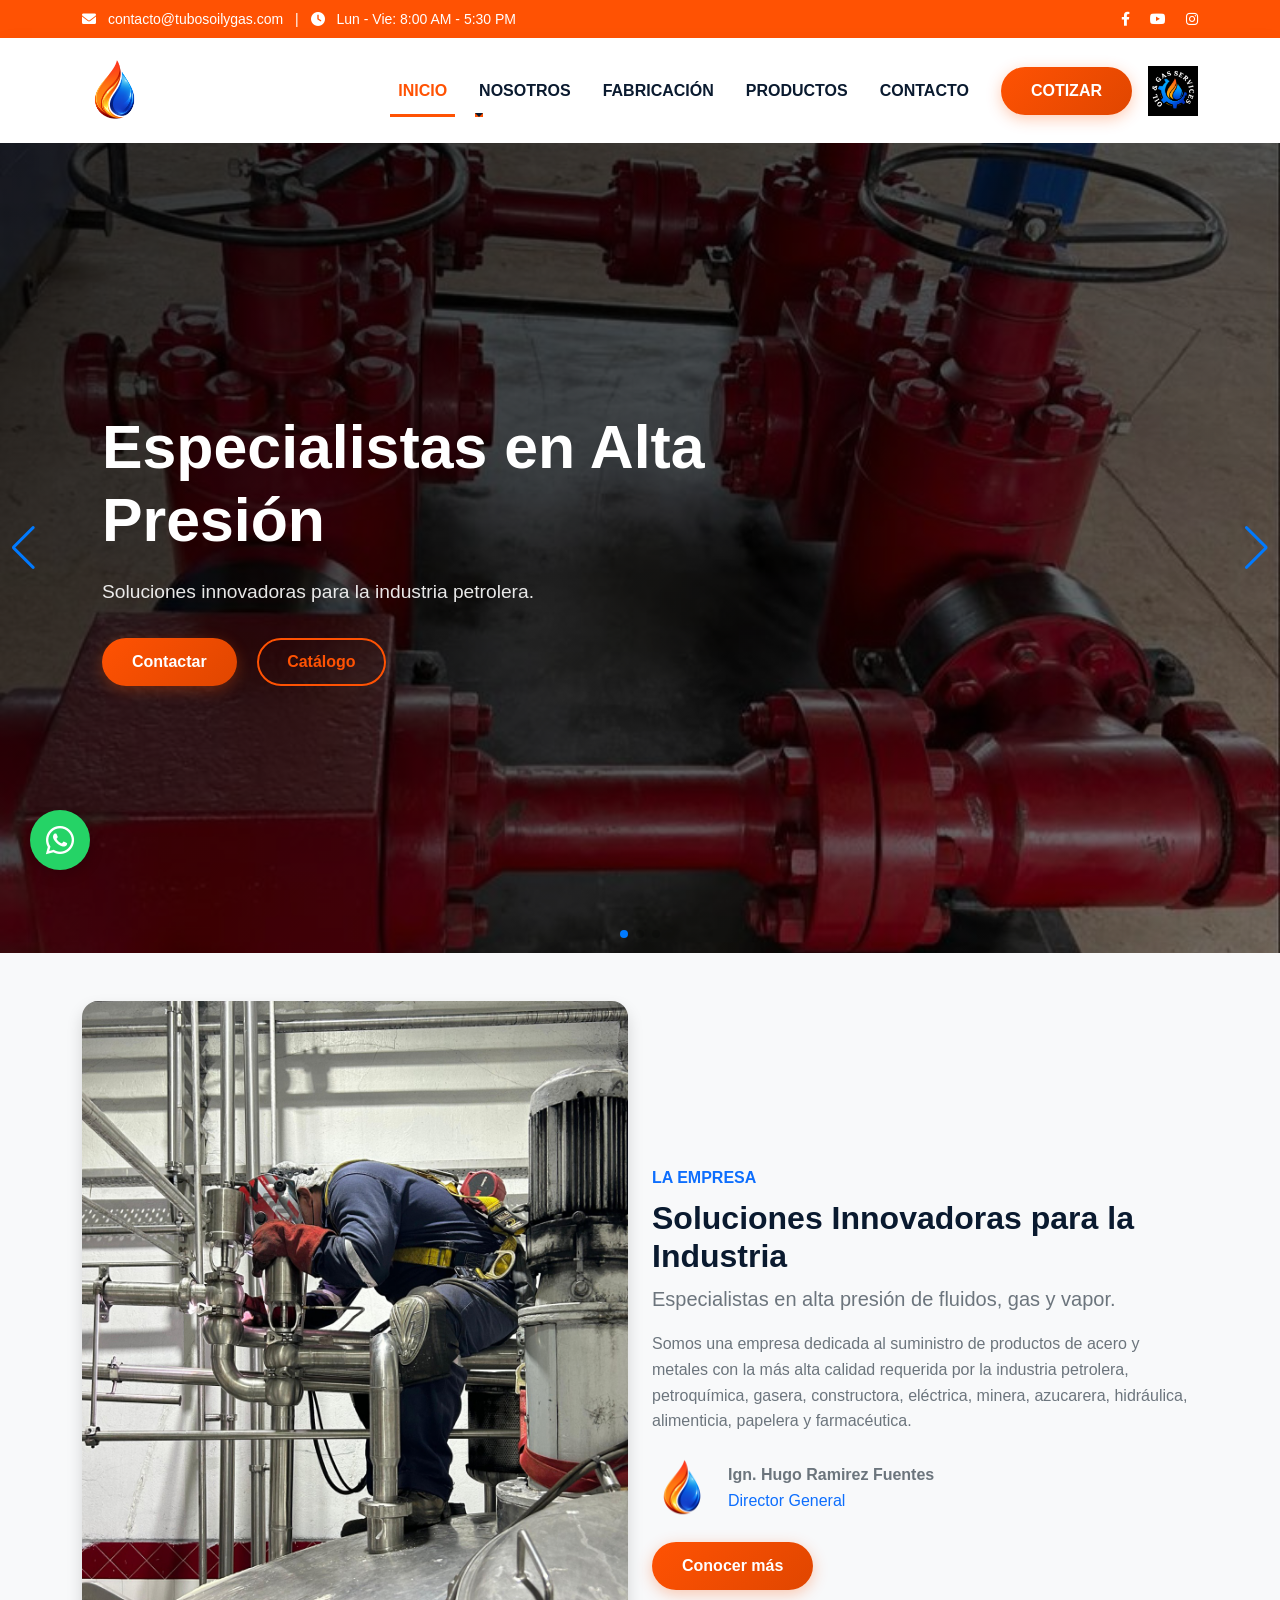
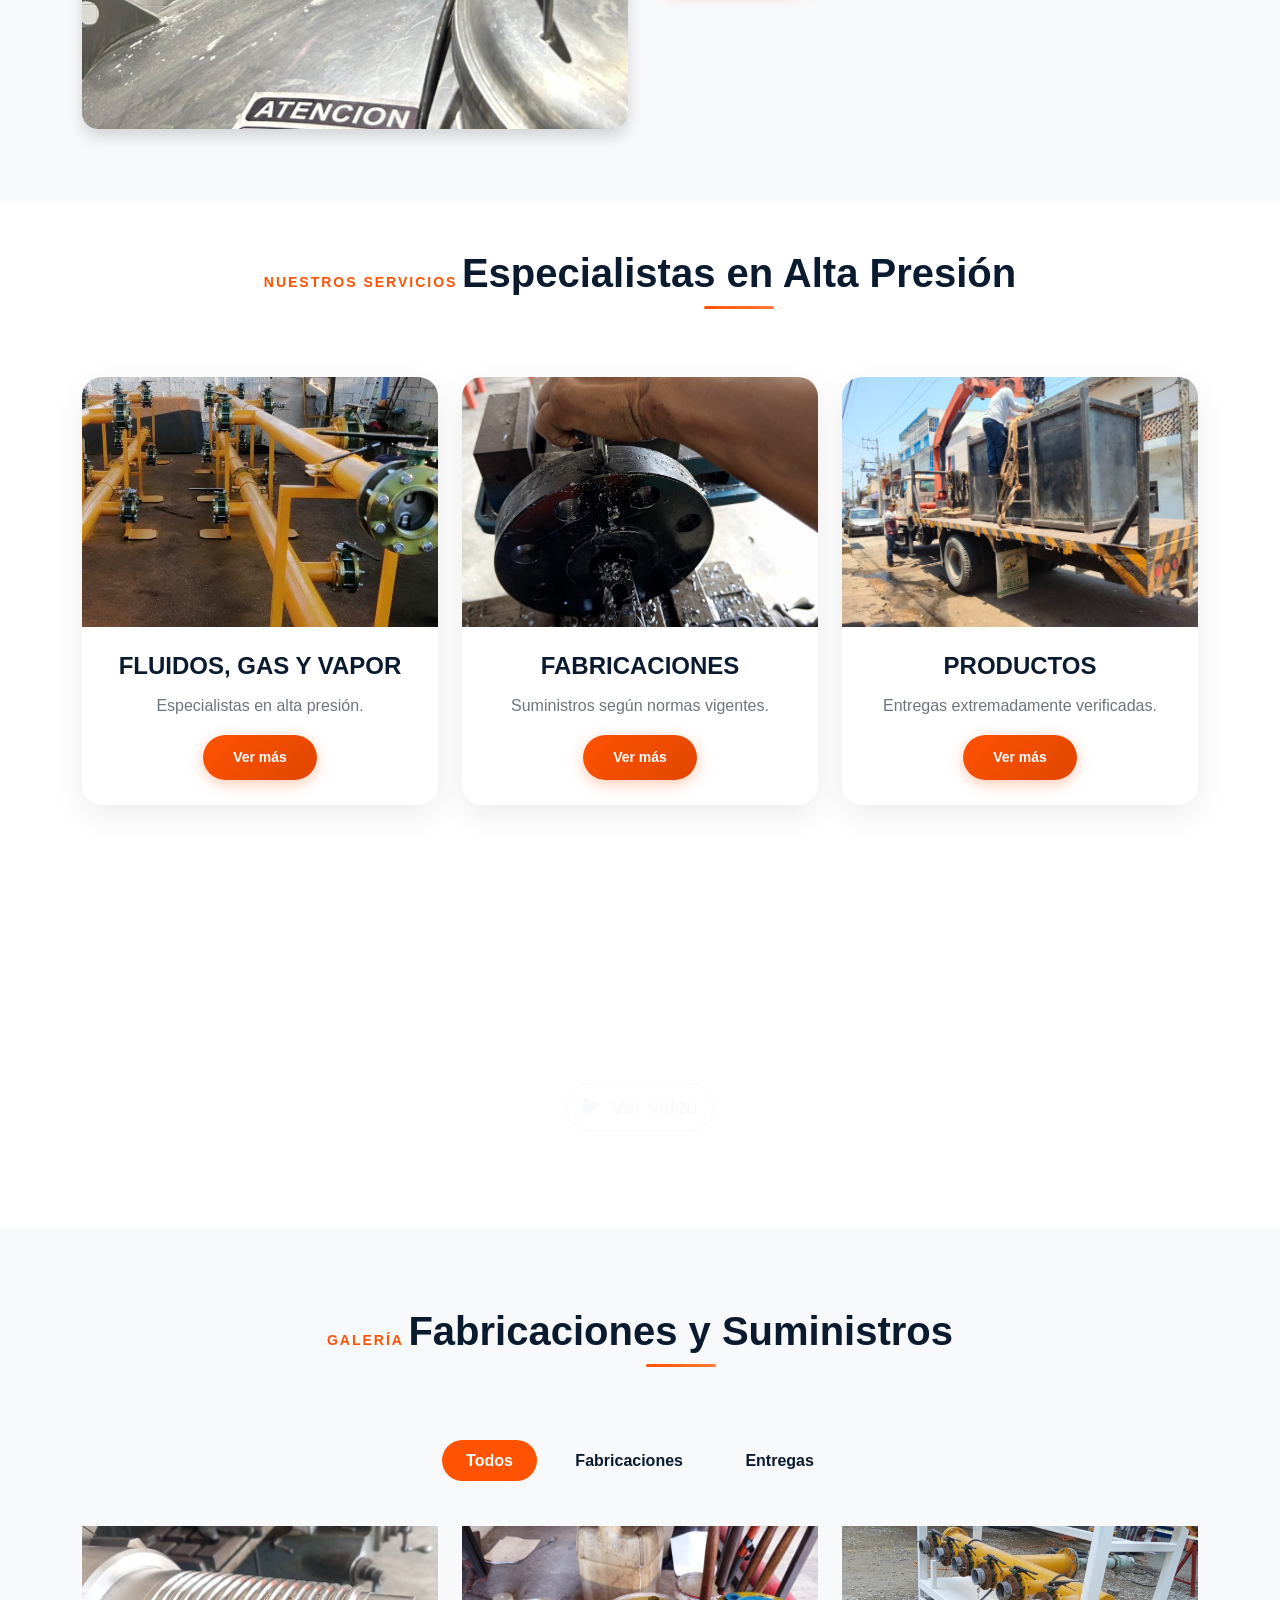
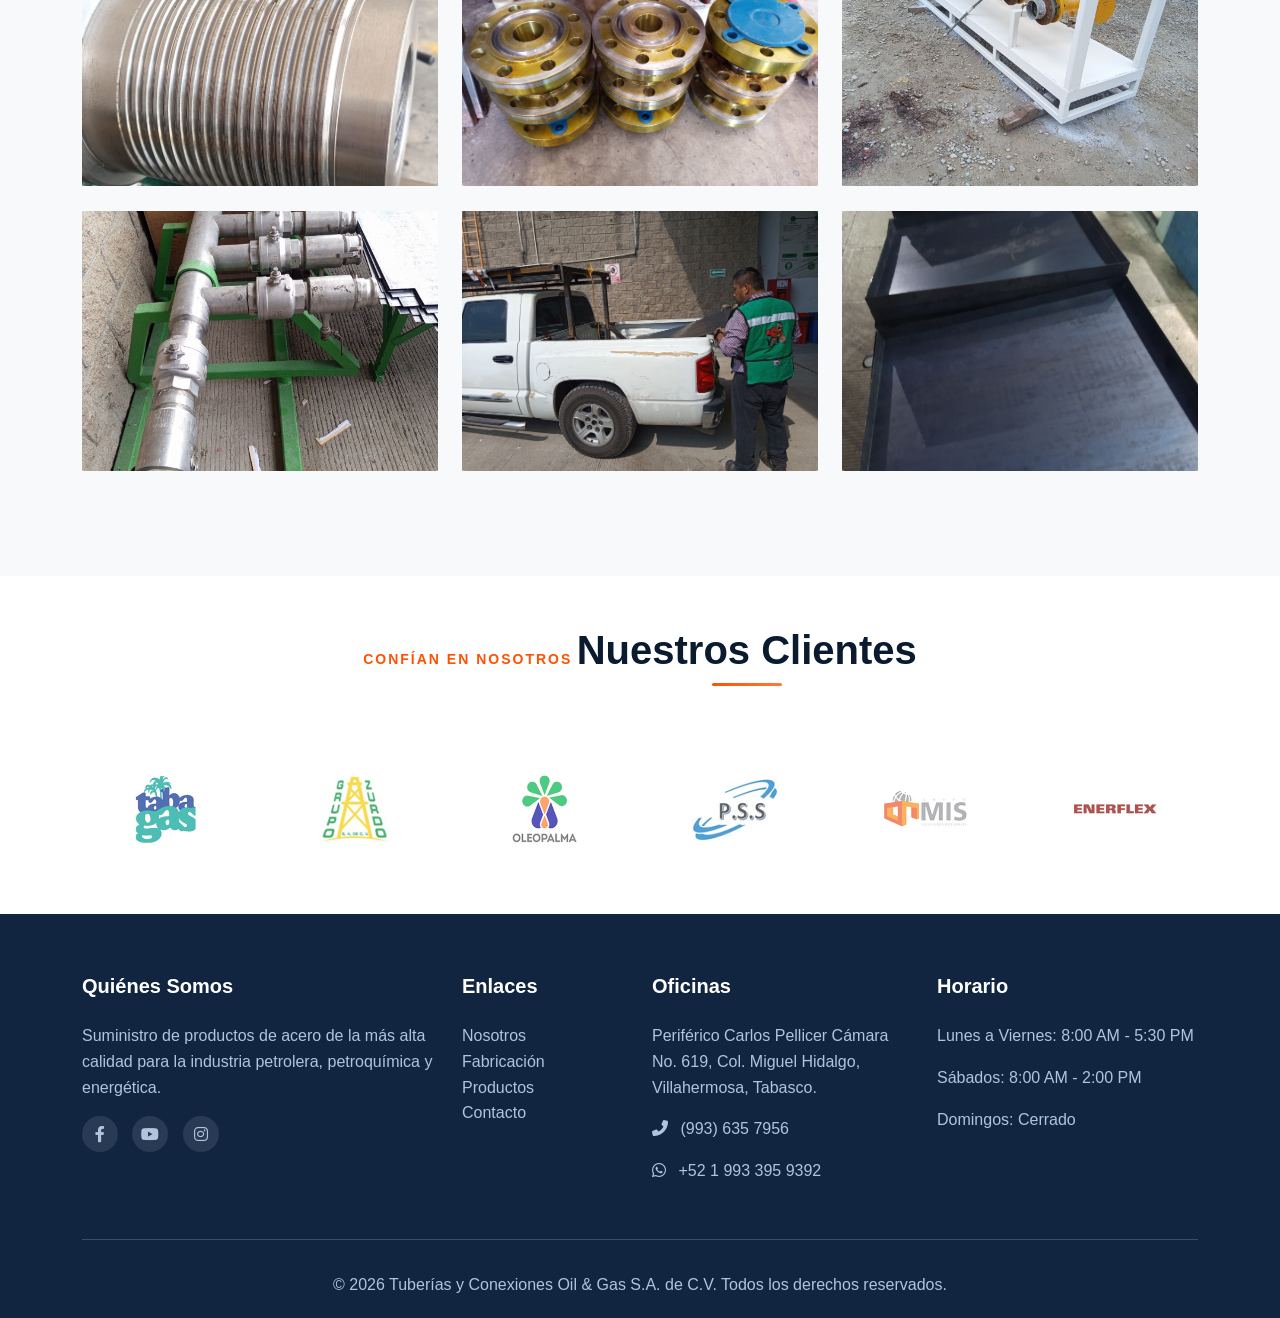
==== index.html @ aab6fccc "Initial commit" ====
<!DOCTYPE html>
<html lang="es">
<head>
<meta charset="utf-8">
<title>Inicio | Tuberías y Conexiones Oil & Gas - Soluciones Industriales</title>
<meta name="description" content="Diseño, construcción, suministros, mantenimiento de equipos y válvulas de alta presión. Especialistas en tubería de acero, conexiones forjadas e instrumentación en Villahermosa, Tabasco, México.">
<meta name="keywords" content="Tuberia acero al carbon tabasco, tuberia de acero inoxidable tabasco, tuberia sin costura tabasco, conexiones para instrumentacion tabasco, Oil & Gas Mexico"/>
<meta name="viewport" content="width=device-width, initial-scale=1.0, maximum-scale=1.0, user-scalable=0">

<link href="https://cdn.jsdelivr.net/npm/bootstrap@5.3.0/dist/css/bootstrap.min.css" rel="stylesheet">
<link rel="stylesheet" href="https://cdnjs.cloudflare.com/ajax/libs/font-awesome/6.0.0-beta3/css/all.min.css">
<link href="https://unpkg.com/aos@2.3.1/dist/aos.css" rel="stylesheet">
<link rel="stylesheet" href="https://cdn.jsdelivr.net/npm/swiper@11/swiper-bundle.min.css" />

<link rel="stylesheet" href="css/styles.css">

<link rel="shortcut icon" href="images/logo.png" type="image/x-icon">
</head>
<body>

<div class="top-bar">
    <div class="container">
        <div class="row align-items-center">
            <div class="col-md-6 text-center text-md-start">
                <i class="fas fa-envelope me-2"></i> contacto@tubosoilygas.com
                <span class="mx-2">|</span>
                <i class="fas fa-clock me-2"></i> Lun - Vie: 8:00 AM - 5:30 PM
            </div>
            <div class="col-md-6 text-center text-md-end">
                <a href="https://www.facebook.com/share/1DvQATFmLW/" target="_blank" class="me-3"><i class="fab fa-facebook-f"></i></a>
                <a href="https://www.youtube.com/@Tubosoilygas" target="_blank" class="me-3"><i class="fab fa-youtube"></i></a>
                <a href="https://www.instagram.com/cotizaciones.tva1?igsh=MWwxanNvaTB2OXYyag==" target="_blank"><i class="fab fa-instagram"></i></a>
            </div>
        </div>
    </div>
</div>

<nav class="navbar navbar-expand-lg navbar-main" id="mainNav">
    <div class="container">
        <a class="navbar-brand" href="#">
            <img src="images/favicon.png" alt="Oil&Gas Logo" class="logo-img" id="siteLogo">
        </a>
        <button class="navbar-toggler" type="button" data-bs-toggle="collapse" data-bs-target="#navbarNav">
            <span class="navbar-toggler-icon"></span>
        </button>
        <div class="collapse navbar-collapse" id="navbarNav">
            <ul class="navbar-nav ms-auto">
                <li class="nav-item"><a class="nav-link active" href="index.html">INICIO</a></li>
                <li class="nav-item dropdown">
                    <a class="nav-link dropdown-toggle" href="#" role="button" data-bs-toggle="dropdown">NOSOTROS</a>
                    <ul class="dropdown-menu">
                        <li><a class="dropdown-item" href="nosotros.html">Quiénes Somos</a></li>
                        <li><a class="dropdown-item" href="aviso.html">Aviso de Privacidad</a></li>
                        <li><a class="dropdown-item" href="clientes.html">Clientes</a></li>
                        <li><a class="dropdown-item" href="normativas.html">Normativas</a></li>
                        <li><a class="dropdown-item" href="galeria_fabricaciones.html">Galeria de Fabricaciones</a></li>
                    </ul>
                </li>
                <li class="nav-item"><a class="nav-link" href="fabricacion.html">FABRICACIÓN</a></li>
                <li class="nav-item"><a class="nav-link" href="productos.html">PRODUCTOS</a></li>
                <li class="nav-item"><a class="nav-link" href="contacto.html">CONTACTO</a></li>
            </ul>
            <div class="d-flex align-items-center">
                <a href="contacto.html" class="btn btn-primary-custom ms-lg-3 mt-3 mt-lg-0">COTIZAR</a>
                <img src="images/logo.png" alt="Logo Secundario" class="secondary-logo ms-3">
            </div>
        </div>
    </div>
</nav>

<section class="hero-slider">
    <div class="swiper mySwiper">
        <div class="swiper-wrapper" id="dynamicSlides"></div>
        <div class="swiper-pagination"></div>
        <div class="swiper-button-next"></div>
        <div class="swiper-button-prev"></div>
    </div>
</section>

<section class="py-5" style="background: var(--light-gray);">
    <div class="container">
        <div class="row align-items-center">
            <div class="col-lg-6 mb-4" data-aos="fade-right">
                <img src="images/nosotros.jpeg" alt="Nosotros" class="img-fluid rounded-4 shadow">
            </div>
            <div class="col-lg-6" data-aos="fade-left">
                <span class="subtitle text-primary fw-bold">LA EMPRESA</span>
                <h2 class="mt-2">Soluciones Innovadoras para la Industria</h2>
                <p class="lead">Especialistas en alta presión de fluidos, gas y vapor.</p>
                <p>Somos una empresa dedicada al suministro de productos de acero y metales con la más alta calidad requerida por la industria petrolera, petroquímica, gasera, constructora, eléctrica, minera, azucarera, hidráulica, alimenticia, papelera y farmacéutica.</p>
                <div class="d-flex align-items-center mt-4">
                    <img src="images/favicon.png" alt="CEO" style="width: 60px; height: 60px; border-radius: 50%;">
                    <div class="ms-3">
                        <strong>Ign. Hugo Ramirez Fuentes</strong><br>
                        <span class="text-primary">Director General</span>
                    </div>
                </div>
                <a href="nosotros.html" class="btn btn-primary-custom mt-4">Conocer más</a>
            </div>
        </div>
    </div>
</section>

<section class="py-5">
    <div class="container">
        <div class="section-title">
            <span class="subtitle">NUESTROS SERVICIOS</span>
            <h2>Especialistas en Alta Presión</h2>
        </div>
        <div class="row" id="servicesContainer"></div>
    </div>
</section>

<section class="py-5 position-relative video-section">
    <div class="container text-center text-white py-5">
        <h2 class="text-white">Experiencia y Calidad</h2>
        <p>Tenemos un equipo de profesionales con amplia experiencia en la fabricación y suministro.</p>
        <a href="https://www.youtube.com/watch?v=5cPu349E_Cg" class="btn btn-outline-light btn-lg rounded-pill mt-3 video-popup"><i class="fas fa-play me-2"></i> Ver Video</a>
    </div>
</section>

<section class="gallery-section">
    <div class="container">
        <div class="section-title">
            <span class="subtitle">Galería</span>
            <h2>Fabricaciones y Suministros</h2>
        </div>
        <div class="gallery-filter">
            <button class="filter-btn active" data-filter="all">Todos</button>
            <button class="filter-btn" data-filter="fabricacion">Fabricaciones</button>
            <button class="filter-btn" data-filter="entrega">Entregas</button>
        </div>
        <div class="row" id="galleryGrid"></div>
    </div>
</section>

<section class="client-logos">
    <div class="container">
        <div class="section-title">
            <span class="subtitle">Confían en nosotros</span>
            <h2>Nuestros Clientes</h2>
        </div>
        <div class="row justify-content-center" id="clientsRow"></div>
    </div>
</section>

<div class="modal fade" id="pdfModal" tabindex="-1" aria-hidden="true">
    <div class="modal-dialog modal-xl modal-dialog-centered">
        <div class="modal-content">
            <div class="modal-header bg-primary text-white">
                <h5 class="modal-title" id="pdfModalTitle"><i class="fas fa-file-pdf me-2"></i> Ficha Técnica</h5>
                <button type="button" class="btn-close btn-close-white" data-bs-dismiss="modal" aria-label="Close"></button>
            </div>
            <div class="modal-body p-0" style="height: 80vh;">
                <iframe id="pdfViewer" src="" style="width: 100%; height: 100%; border: none;"></iframe>
            </div>
            <div class="modal-footer">
                <button type="button" class="btn btn-secondary" data-bs-dismiss="modal">Cerrar</button>
            </div>
        </div>
    </div>
</div>


<footer>
    <div class="container">
        <div class="row">
            <div class="col-lg-4 mb-4">
                <h5>Quiénes Somos</h5>
                <p>Suministro de productos de acero de la más alta calidad para la industria petrolera, petroquímica y energética.</p>
                <div class="social-links mt-3">
                    <a href="#"><i class="fab fa-facebook-f"></i></a>
                    <a href="#"><i class="fab fa-youtube"></i></a>
                    <a href="#"><i class="fab fa-instagram"></i></a>
                </div>
            </div>
            <div class="col-lg-2 mb-4">
                <h5>Enlaces</h5>
                <ul class="list-unstyled">
                    <li><a href="nosotros.html">Nosotros</a></li>
                    <li><a href="fabricacion.html">Fabricación</a></li>
                    <li><a href="productos.html">Productos</a></li>
                    <li><a href="contacto.html">Contacto</a></li>
                </ul>
            </div>
            <div class="col-lg-3 mb-4">
                <h5>Oficinas</h5>
                <p>Periférico Carlos Pellicer Cámara No. 619, Col. Miguel Hidalgo, Villahermosa, Tabasco.</p>
                <p><i class="fas fa-phone-alt me-2"></i> (993) 635 7956</p>
                <p><i class="fab fa-whatsapp me-2"></i> +52 1 993 395 9392</p>
            </div>
            <div class="col-lg-3 mb-4">
                <h5>Horario</h5>
                <p>Lunes a Viernes: 8:00 AM - 5:30 PM</p>
                <p>Sábados: 8:00 AM - 2:00 PM</p>
                <p>Domingos: Cerrado</p>
            </div>
        </div>
        <hr class="bg-secondary">
        <div class="text-center pt-3">
            <p class="mb-0">© 2026 Tuberías y Conexiones Oil & Gas S.A. de C.V. Todos los derechos reservados.</p>
        </div>
    </div>
</footer>

<a href="https://api.whatsapp.com/send?phone=5219932325906" class="whatsapp-float" target="_blank">
    <i class="fab fa-whatsapp"></i>
</a>

<script src="https://cdn.jsdelivr.net/npm/bootstrap@5.3.0/dist/js/bootstrap.bundle.min.js"></script>
<script src="https://unpkg.com/aos@2.3.1/dist/aos.js"></script>
<script src="https://cdn.jsdelivr.net/npm/swiper@11/swiper-bundle.min.js"></script>
<script src="js/main.js"></script>
</body>
</html>
---- css/styles.css ----
:root {
    --primary: #ff5203;
    --primary-dark: #e04600;
    --primary-light: #ff7a38;
    --secondary: #112540;
    --dark: #0a1a2f;
    --gray-dark: #2c3e50;
    --gray: #6c757d;
    --light-gray: #f8f9fa;
    --white: #ffffff;
    --transition: all 0.4s cubic-bezier(0.165, 0.84, 0.44, 1);
    --shadow-sm: 0 5px 20px rgba(0,0,0,0.05);
    --shadow-md: 0 10px 30px rgba(0,0,0,0.08);
    --shadow-lg: 0 20px 40px rgba(0,0,0,0.1);
}

* {
    margin: 0;
    padding: 0;
    box-sizing: border-box;
}

body {
    font-family: 'Poppins', 'Segoe UI', sans-serif;
    color: var(--gray);
    line-height: 1.6;
    overflow-x: hidden;
    background: var(--white);
}

h1, h2, h3, h4, h5, h6 {
    font-family: 'Montserrat', 'Segoe UI', sans-serif;
    font-weight: 700;
    color: var(--dark);
}

.btn-primary-custom {
    background: linear-gradient(135deg, var(--primary) 0%, var(--primary-dark) 100%);
    color: white;
    padding: 12px 30px;
    border-radius: 40px;
    font-weight: 600;
    border: none;
    transition: var(--transition);
    box-shadow: 0 4px 15px rgba(255,82,3,0.3);
    text-decoration: none;
    display: inline-block;
}
.btn-primary-custom:hover {
    transform: translateY(-3px);
    box-shadow: 0 8px 25px rgba(255,82,3,0.4);
    color: white;
    background: linear-gradient(135deg, var(--primary-dark) 0%, var(--primary) 100%);
}
.btn-outline-custom {
    background: transparent;
    border: 2px solid var(--primary);
    color: var(--primary);
    padding: 10px 28px;
    border-radius: 40px;
    font-weight: 600;
    transition: var(--transition);
    text-decoration: none;
    display: inline-block;
}
.btn-outline-custom:hover {
    background: var(--primary);
    color: white;
    transform: translateY(-2px);
}

.section-title {
    text-align: center;
    margin-bottom: 60px;
}
.section-title .subtitle {
    color: var(--primary);
    font-weight: 600;
    letter-spacing: 2px;
    font-size: 14px;
    text-transform: uppercase;
    margin-bottom: 10px;
    display: inline-block;
    position: relative;
}
.section-title h2 {
    font-size: 2.5rem;
    margin-bottom: 20px;
    position: relative;
    display: inline-block;
}
.section-title h2:after {
    content: '';
    position: absolute;
    bottom: -12px;
    left: 50%;
    transform: translateX(-50%);
    width: 70px;
    height: 3px;
    background: linear-gradient(90deg, var(--primary), var(--primary-light));
    border-radius: 3px;
}

.top-bar {
    background: var(--primary);
    color: white;
    padding: 8px 0;
    font-size: 14px;
}
.top-bar a {
    color: white;
    transition: var(--transition);
    text-decoration: none;
}
.top-bar a:hover { opacity: 0.8; }

.navbar-main {
    background: white;
    padding: 15px 0;
    transition: var(--transition);
    box-shadow: var(--shadow-sm);
}
.navbar-main.scrolled {
    padding: 8px 0;
    box-shadow: var(--shadow-md);
    position: fixed;
    top: 0;
    width: 100%;
    z-index: 1030;
    background: rgba(255,255,255,0.98);
    backdrop-filter: blur(5px);
}
.logo-img {
    max-height: 65px;
    transition: var(--transition);
}
.navbar-nav .nav-link {
    font-weight: 600;
    color: var(--dark);
    margin: 0 8px;
    transition: var(--transition);
    position: relative;
}
.navbar-nav .nav-link:hover, .navbar-nav .nav-link.active {
    color: var(--primary);
}
.navbar-nav .nav-link:after {
    content: '';
    position: absolute;
    bottom: -5px;
    left: 0;
    width: 0;
    height: 3px;
    background: var(--primary);
    transition: 0.3s;
}
.navbar-nav .nav-link:hover:after, .navbar-nav .nav-link.active:after {
    width: 100%;
}

.hero-slider {
    margin-top: 0;
    position: relative;
}
.swiper-slide {
    height: 90vh;
    min-height: 600px;
    background-size: cover;
    background-position: center;
    position: relative;
    display: flex;
    align-items: center;
}
.swiper-slide:before {
    content: '';
    position: absolute;
    top: 0;
    left: 0;
    width: 100%;
    height: 100%;
    background: linear-gradient(135deg, rgba(0,0,0,0.6) 0%, rgba(0,0,0,0.3) 100%);
}
.hero-content {
    position: relative;
    z-index: 2;
    color: white;
    max-width: 700px;
    padding: 0 20px;
    animation: fadeInUp 0.8s ease;
}
.hero-content h1 {
    font-size: 3.8rem;
    font-weight: 800;
    color: white;
    margin-bottom: 20px;
    line-height: 1.2;
}
.hero-content p {
    font-size: 1.2rem;
    margin-bottom: 30px;
    opacity: 0.9;
}
@keyframes fadeInUp {
    from { opacity: 0; transform: translateY(30px); }
    to { opacity: 1; transform: translateY(0); }
}

.service-card {
    background: white;
    border-radius: 20px;
    overflow: hidden;
    box-shadow: var(--shadow-md);
    transition: var(--transition);
    margin-bottom: 30px;
    cursor: pointer;
}
.service-card:hover {
    transform: translateY(-12px);
    box-shadow: var(--shadow-lg);
}
.service-img {
    height: 250px;
    overflow: hidden;
}
.service-img img {
    width: 100%;
    height: 100%;
    object-fit: cover;
    transition: transform 0.6s ease;
}
.service-card:hover .service-img img {
    transform: scale(1.08);
}
.service-body {
    padding: 25px;
    text-align: center;
}
.service-body h4 {
    font-size: 1.5rem;
    margin-bottom: 12px;
}
.service-body p {
    color: var(--gray);
}

.video-section {
    background: linear-gradient(rgba(0,0,0,0.7), rgba(0,0,0,0.7)), url('../images/video--bg1.jpg');
    background-size: cover;
    background-attachment: fixed;
}

.gallery-section {
    background: var(--light-gray);
    padding: 80px 0;
}
.gallery-filter {
    text-align: center;
    margin-bottom: 40px;
}
.filter-btn {
    background: transparent;
    border: none;
    padding: 8px 24px;
    margin: 5px;
    font-weight: 600;
    border-radius: 30px;
    transition: var(--transition);
    color: var(--dark);
}
.filter-btn.active, .filter-btn:hover {
    background: var(--primary);
    color: white;
}
.gallery-item {
    margin-bottom: 25px;
    border-radius: 15px;
    overflow: hidden;
    position: relative;
    cursor: pointer;
}
.gallery-item img {
    width: 100%;
    height: 260px;
    object-fit: cover;
    transition: 0.5s;
}
.gallery-overlay {
    position: absolute;
    top: 0;
    left: 0;
    width: 100%;
    height: 100%;
    background: rgba(0,0,0,0.6);
    display: flex;
    align-items: center;
    justify-content: center;
    opacity: 0;
    transition: 0.4s;
}
.gallery-item:hover .gallery-overlay {
    opacity: 1;
}
.gallery-overlay i {
    font-size: 40px;
    color: white;
    cursor: pointer;
}

.client-logos {
    padding: 50px 0;
    background: white;
}
.client-item {
    text-align: center;
    padding: 20px;
    opacity: 0.7;
    transition: var(--transition);
}
.client-item:hover {
    opacity: 1;
    transform: scale(1.05);
}
.client-item img {
    max-height: 70px;
    width: auto;
}

.whatsapp-float {
    position: fixed;
    bottom: 30px;
    left: 30px;
    background: #25D366;
    color: white;
    width: 60px;
    height: 60px;
    border-radius: 50%;
    display: flex;
    align-items: center;
    justify-content: center;
    font-size: 32px;
    box-shadow: 0 4px 15px rgba(0,0,0,0.2);
    z-index: 1000;
    transition: 0.3s;
    text-decoration: none;
}
.whatsapp-float:hover {
    transform: scale(1.1);
    background: #20b859;
    color: white;
}

footer {
    background: var(--secondary);
    color: #b0c4de;
    padding: 60px 0 20px;
}
footer h5 {
    color: white;
    margin-bottom: 25px;
    font-weight: 600;
}
footer a {
    color: #b0c4de;
    transition: 0.3s;
    text-decoration: none;
}
footer a:hover {
    color: var(--primary);
    padding-left: 5px;
}
.social-links a {
    display: inline-flex;
    align-items: center;
    justify-content: center;
    width: 36px;
    height: 36px;
    background: rgba(255,255,255,0.1);
    border-radius: 50%;
    margin-right: 10px;
    transition: 0.3s;
}
.social-links a:hover {
    background: var(--primary);
    transform: translateY(-3px);
}

@media (max-width: 768px) {
    .hero-content h1 { font-size: 2.2rem; }
    .section-title h2 { font-size: 1.8rem; }
    .navbar-main.scrolled { padding: 5px 0; }
    .logo-img { max-height: 50px; }
}
.secondary-logo {
    height: 50px;
    width: auto;
    transition: var(--transition);
}

.secondary-logo-link {
    display: inline-block;
    transition: var(--transition);
}

.secondary-logo-link:hover {
    transform: scale(1.05);
}

@media (max-width: 991px) {
    .navbar-collapse .d-flex {
        flex-direction: column;
        width: 100%;
        margin-top: 15px;
    }
    
    .secondary-logo {
        margin-left: 0 !important;
        margin-top: 15px;
        height: 45px;
    }
    
    .navbar-collapse .d-flex .btn {
        width: 100%;
        text-align: center;
    }
}
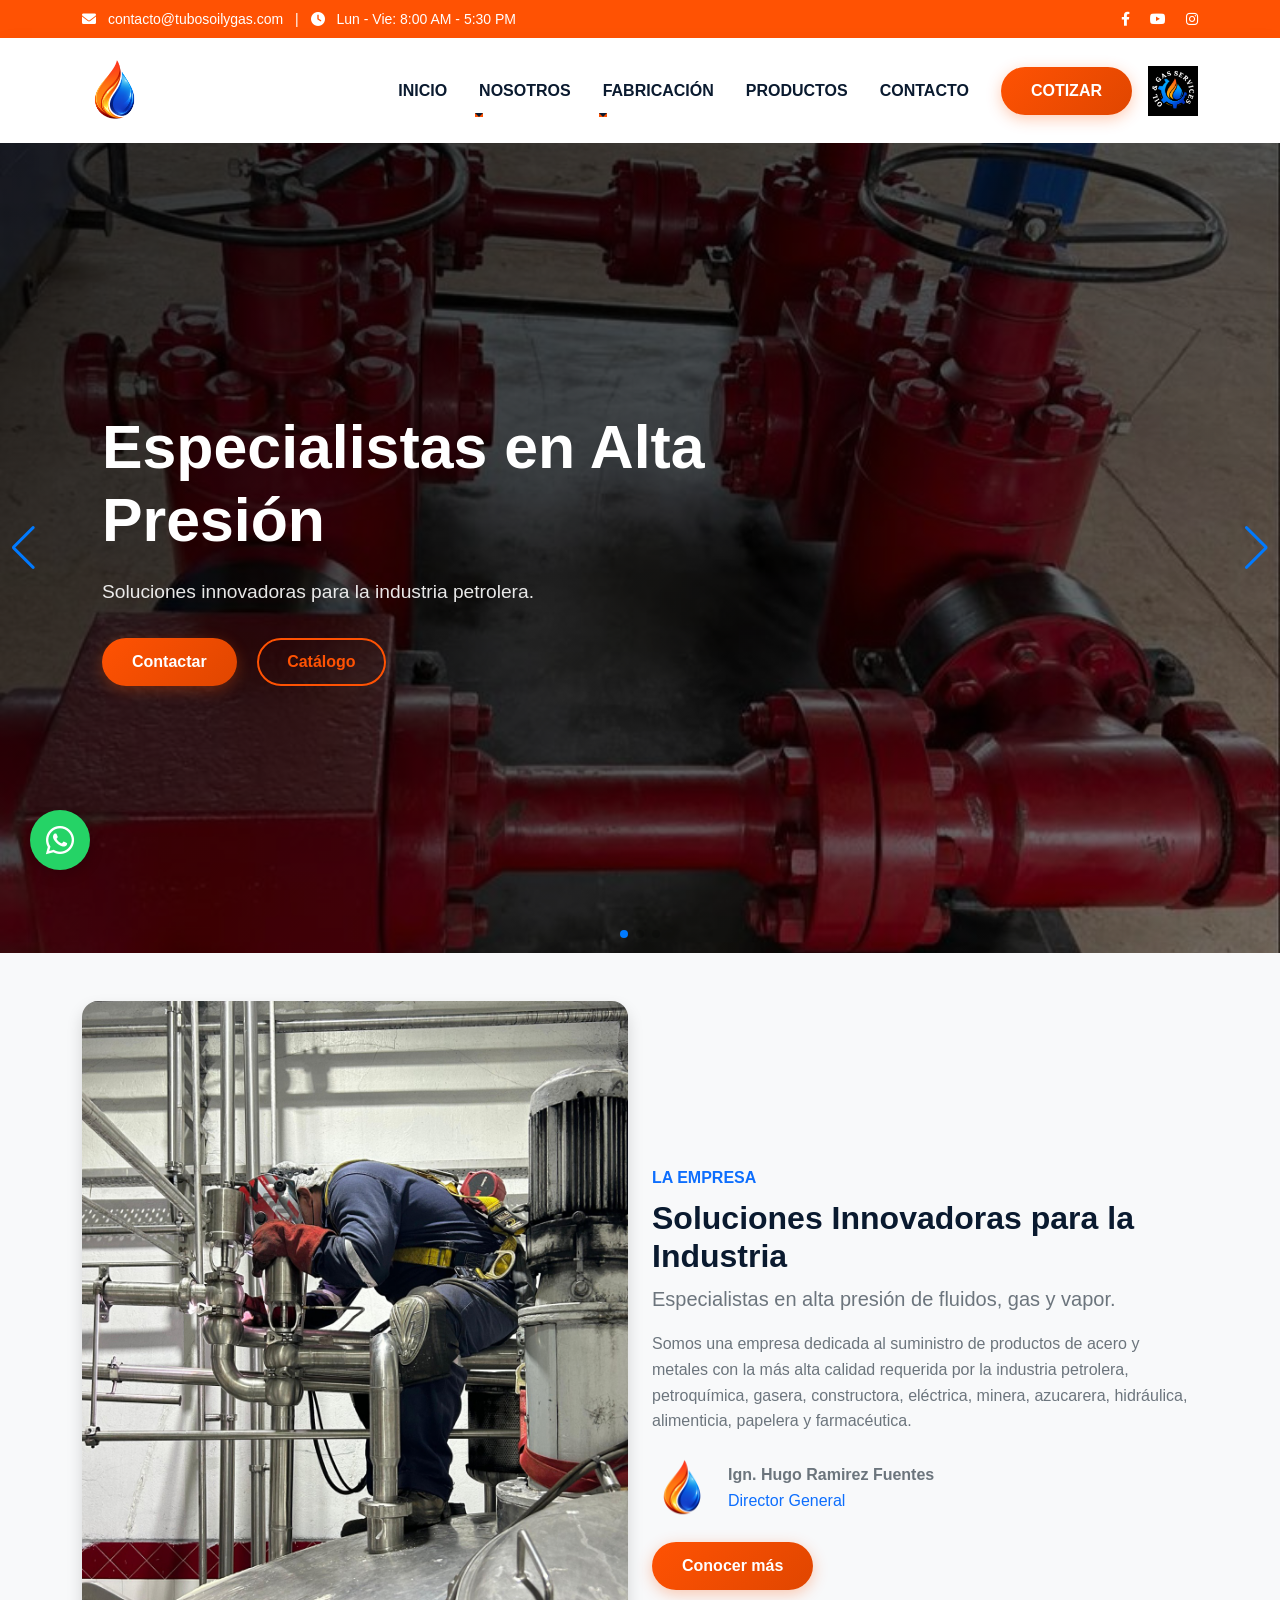
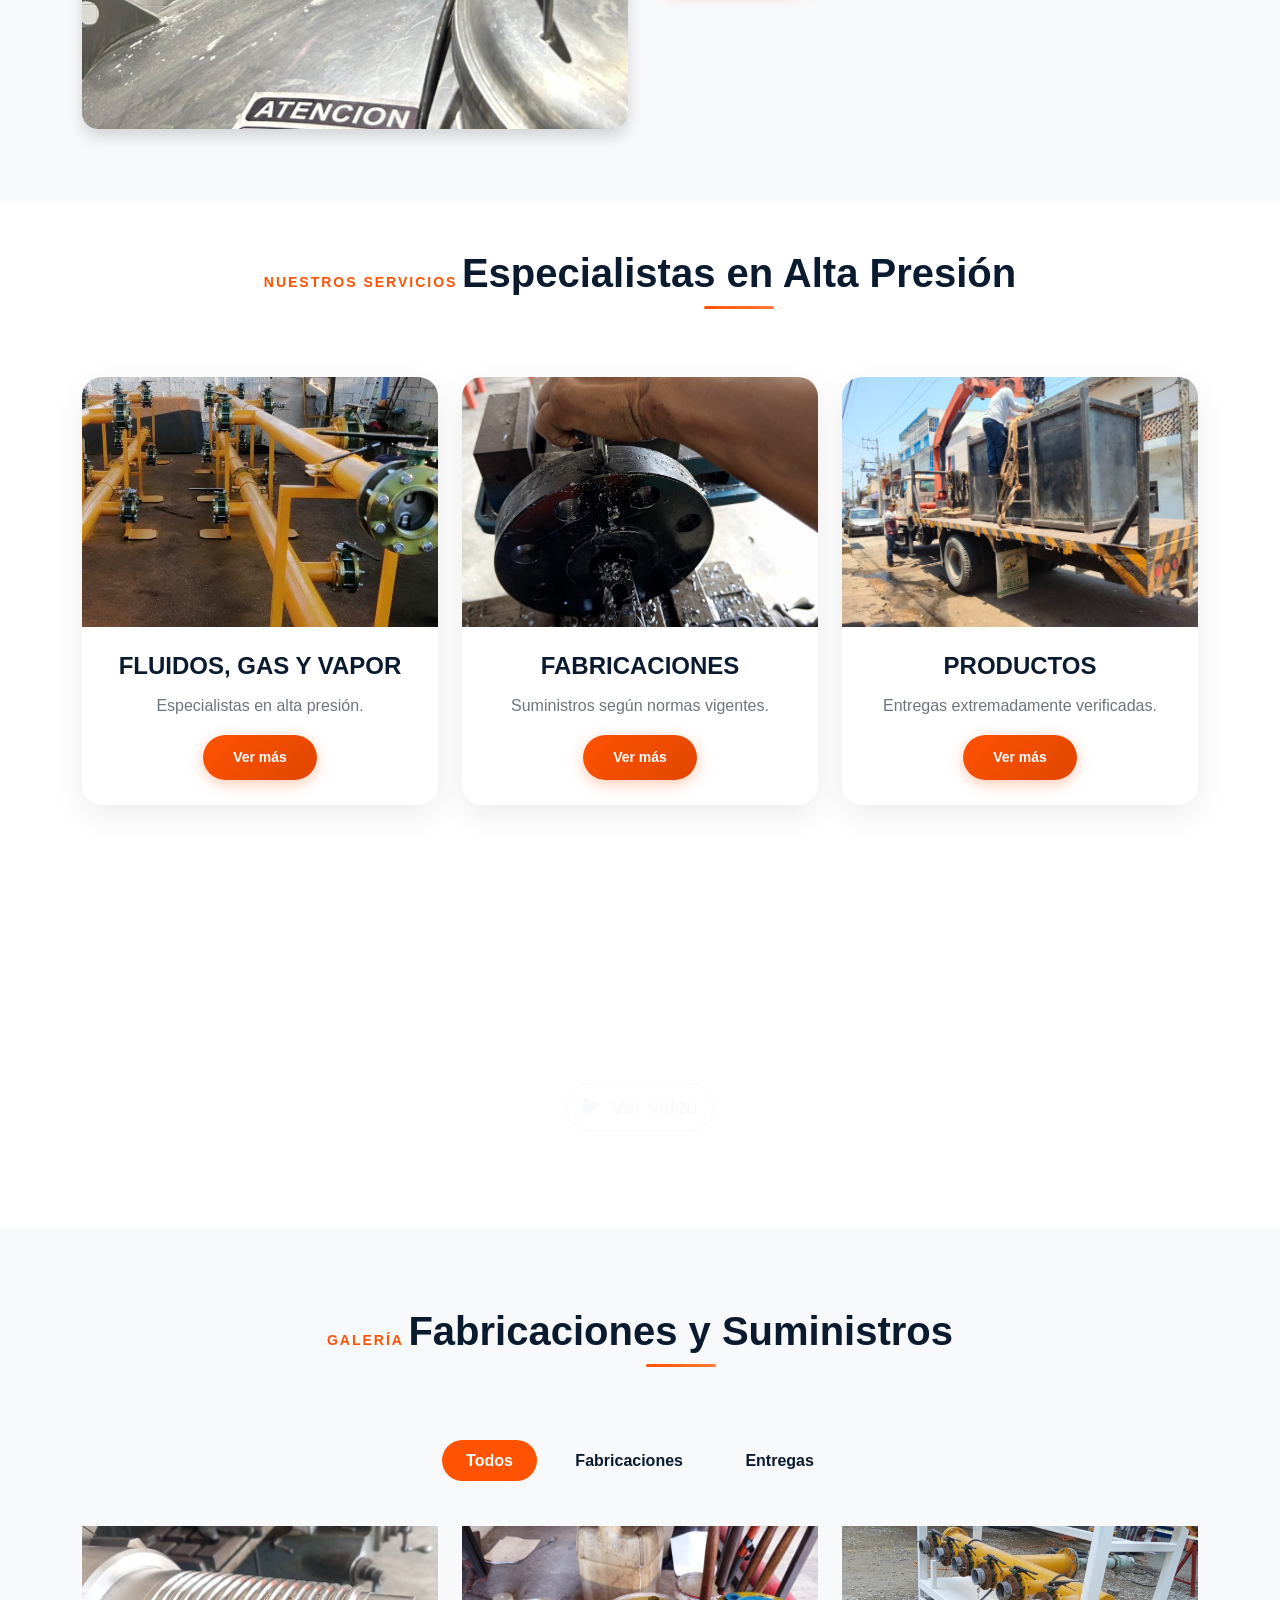
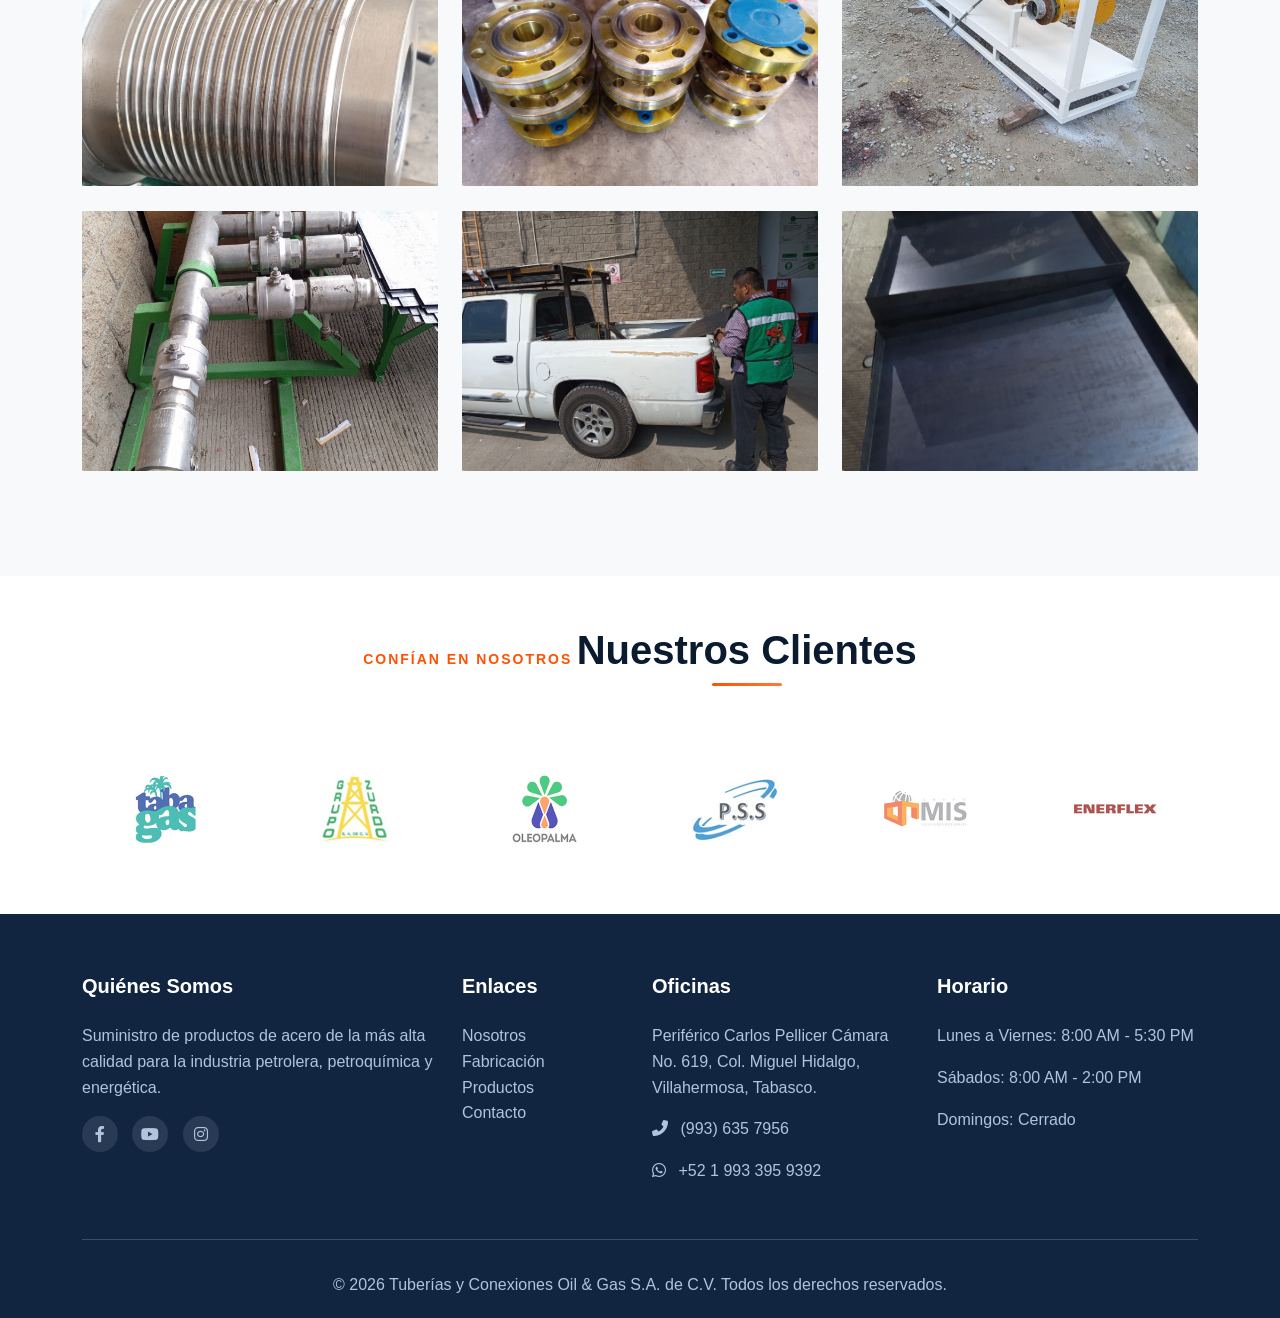
==== commit 3c59f5ae: "Actualizaciones" ====
--- a/index.html
+++ b/index.html
@@ -37,7 +37,7 @@
 
 <nav class="navbar navbar-expand-lg navbar-main" id="mainNav">
     <div class="container">
-        <a class="navbar-brand" href="#">
+        <a class="navbar-brand" href="index.html">
             <img src="images/favicon.png" alt="Oil&Gas Logo" class="logo-img" id="siteLogo">
         </a>
         <button class="navbar-toggler" type="button" data-bs-toggle="collapse" data-bs-target="#navbarNav">
@@ -45,7 +45,9 @@
         </button>
         <div class="collapse navbar-collapse" id="navbarNav">
             <ul class="navbar-nav ms-auto">
-                <li class="nav-item"><a class="nav-link active" href="index.html">INICIO</a></li>
+                <li class="nav-item"><a class="nav-link" href="index.html">INICIO</a></li>
+                
+                <!-- MENÚ NOSOTROS CON DROPDOWN -->
                 <li class="nav-item dropdown">
                     <a class="nav-link dropdown-toggle" href="#" role="button" data-bs-toggle="dropdown">NOSOTROS</a>
                     <ul class="dropdown-menu">
@@ -53,10 +55,19 @@
                         <li><a class="dropdown-item" href="aviso.html">Aviso de Privacidad</a></li>
                         <li><a class="dropdown-item" href="clientes.html">Clientes</a></li>
                         <li><a class="dropdown-item" href="normativas.html">Normativas</a></li>
-                        <li><a class="dropdown-item" href="galeria_fabricaciones.html">Galeria de Fabricaciones</a></li>
                     </ul>
                 </li>
-                <li class="nav-item"><a class="nav-link" href="fabricacion.html">FABRICACIÓN</a></li>
+                
+                <!-- MENÚ FABRICACIÓN CON DROPDOWN (NUEVO) -->
+                <li class="nav-item dropdown">
+                    <a class="nav-link dropdown-toggle" href="#" role="button" data-bs-toggle="dropdown">FABRICACIÓN</a>
+                    <ul class="dropdown-menu">
+                        <li><a class="dropdown-item" href="fabricacion-servicios.html">Servicios</a></li>
+                        <li><a class="dropdown-item" href="fabricacion-catalogo.html">Catálogo PDF</a></li>
+                        <li><a class="dropdown-item" href="fabricacion-galeria.html">Galería</a></li>
+                    </ul>
+                </li>
+                
                 <li class="nav-item"><a class="nav-link" href="productos.html">PRODUCTOS</a></li>
                 <li class="nav-item"><a class="nav-link" href="contacto.html">CONTACTO</a></li>
             </ul>
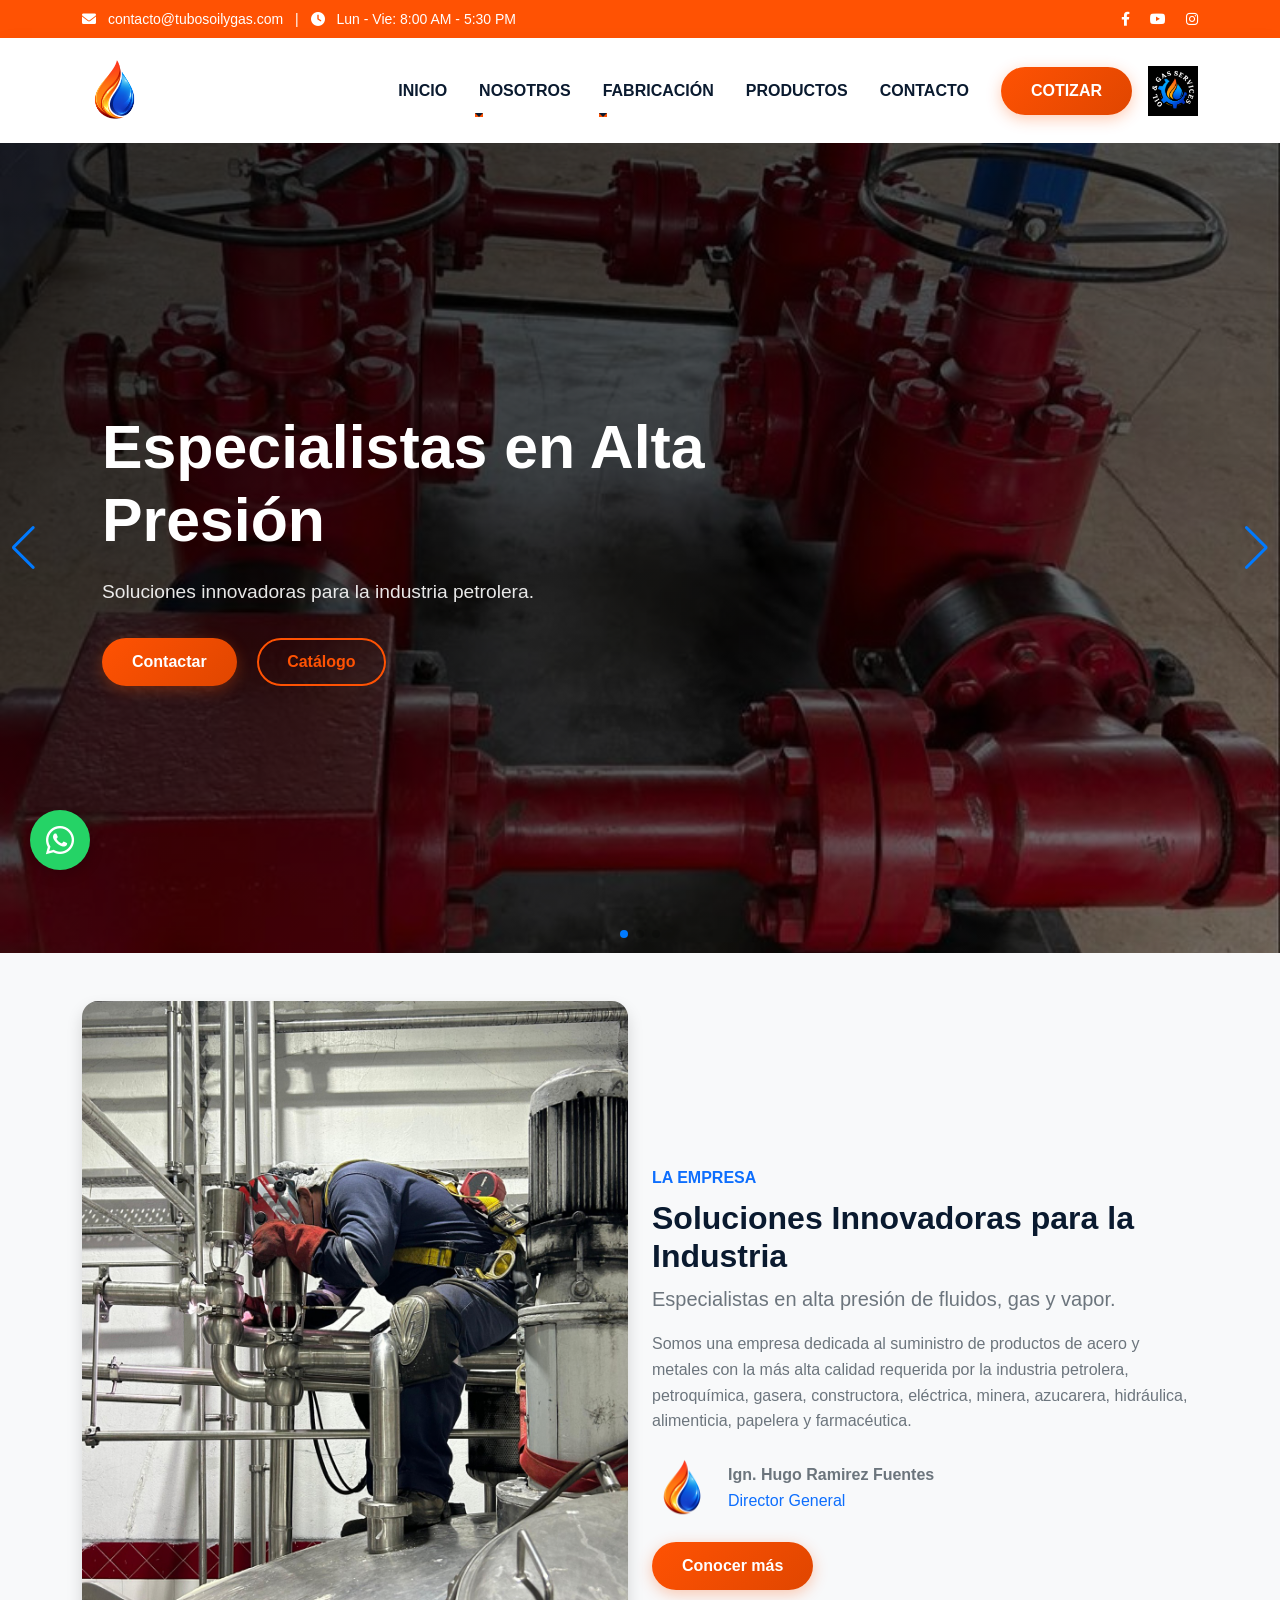
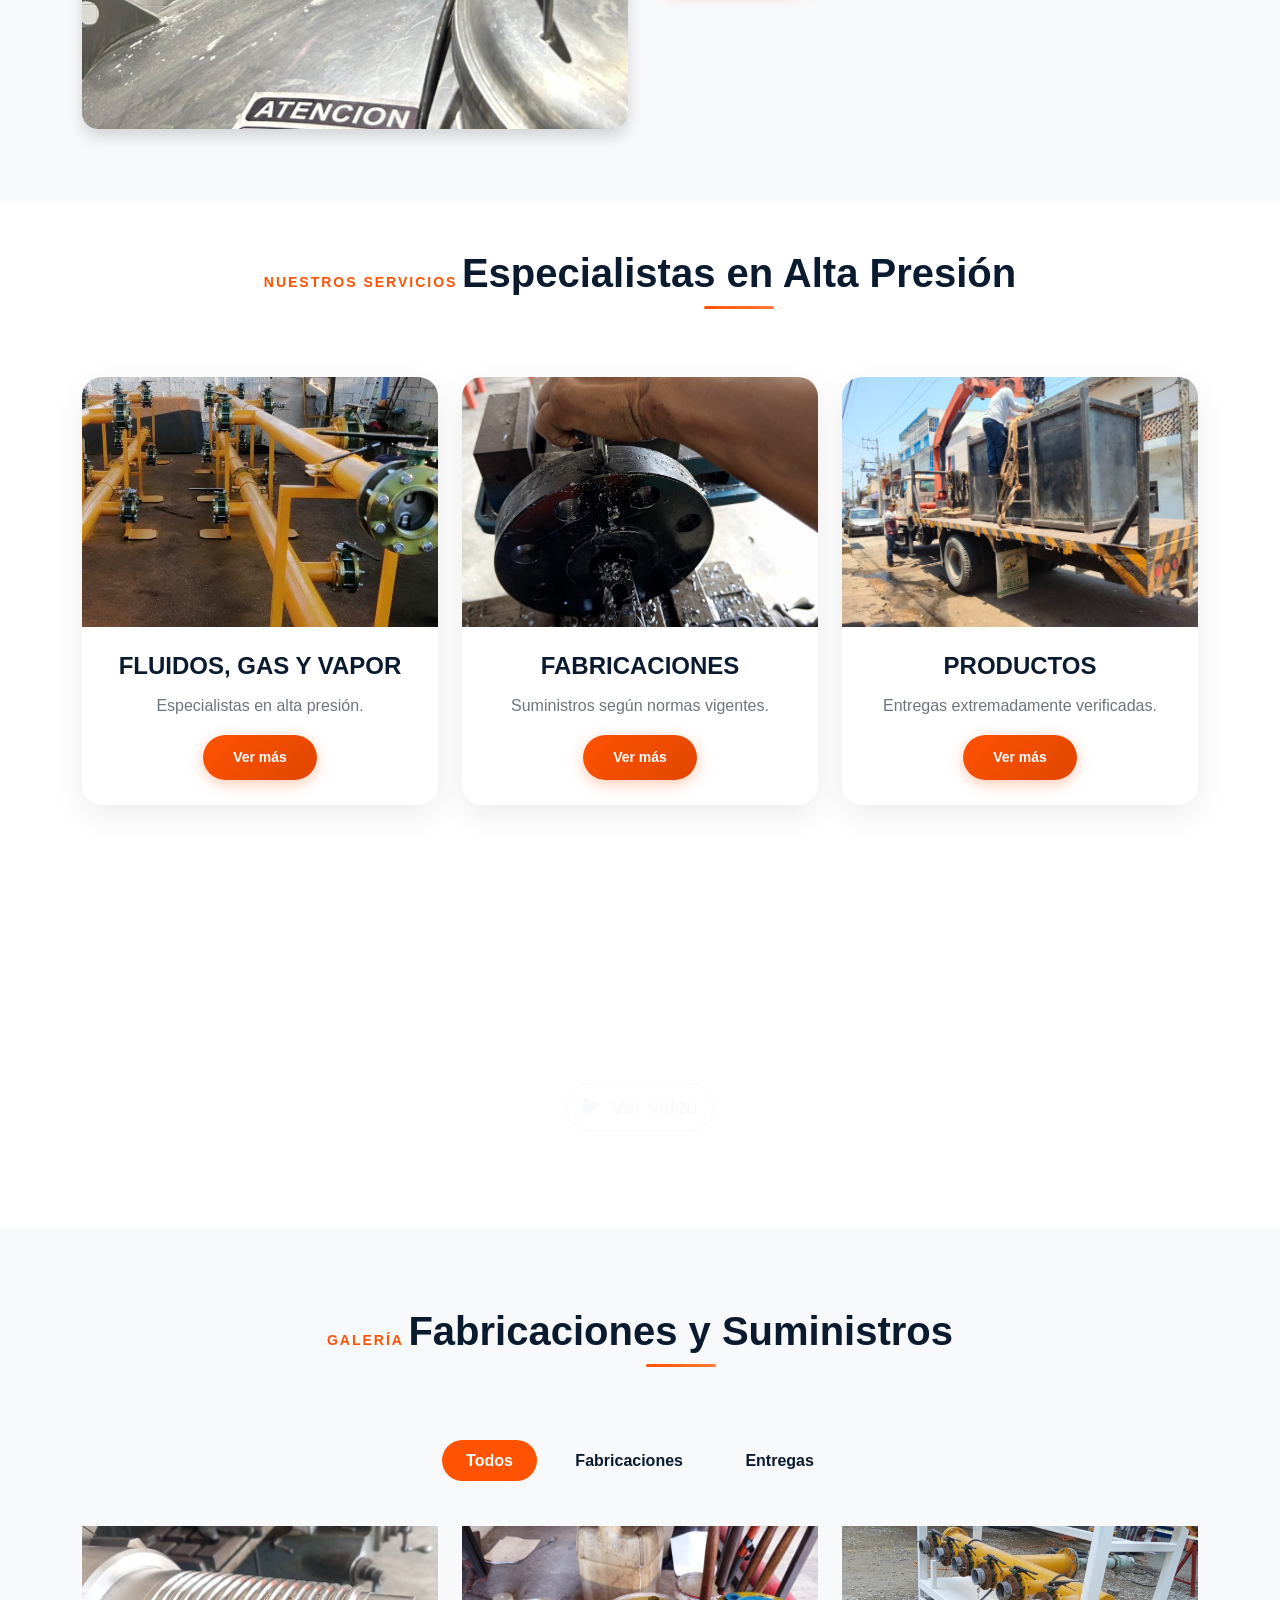
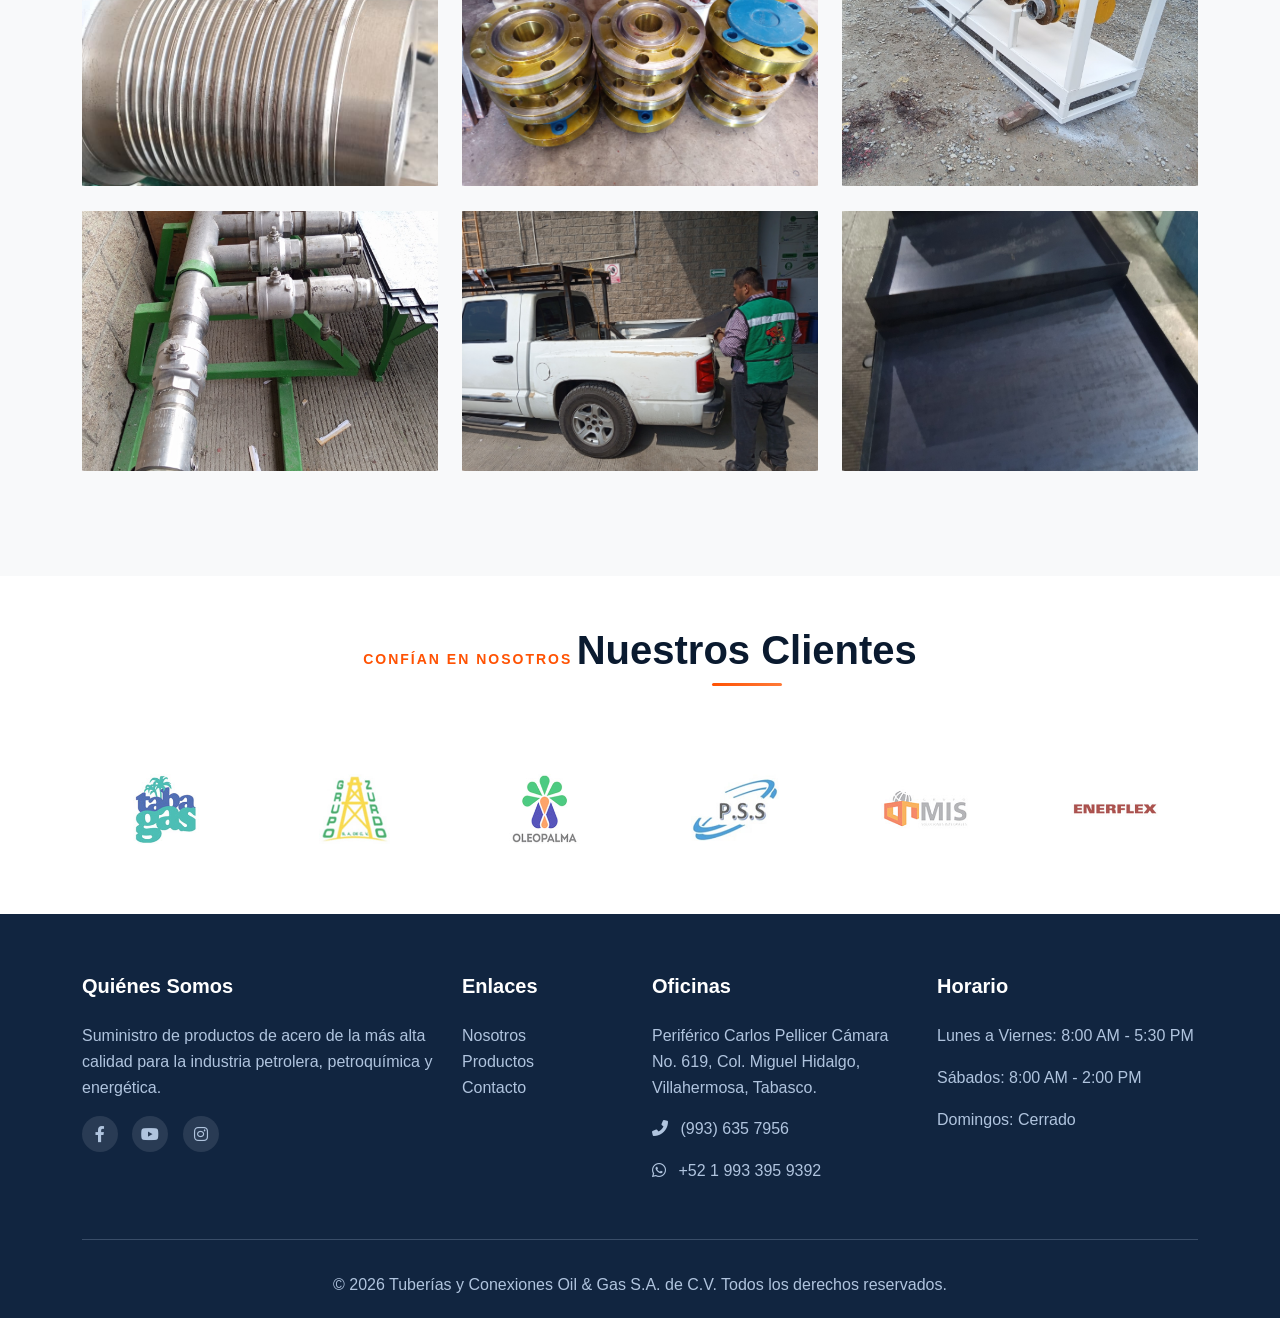
==== commit 11e401ca: "Actualizaciones" ====
--- a/index.html
+++ b/index.html
@@ -47,7 +47,6 @@
             <ul class="navbar-nav ms-auto">
                 <li class="nav-item"><a class="nav-link" href="index.html">INICIO</a></li>
                 
-                <!-- MENÚ NOSOTROS CON DROPDOWN -->
                 <li class="nav-item dropdown">
                     <a class="nav-link dropdown-toggle" href="#" role="button" data-bs-toggle="dropdown">NOSOTROS</a>
                     <ul class="dropdown-menu">
@@ -58,7 +57,6 @@
                     </ul>
                 </li>
                 
-                <!-- MENÚ FABRICACIÓN CON DROPDOWN (NUEVO) -->
                 <li class="nav-item dropdown">
                     <a class="nav-link dropdown-toggle" href="#" role="button" data-bs-toggle="dropdown">FABRICACIÓN</a>
                     <ul class="dropdown-menu">
@@ -189,7 +187,6 @@
                 <h5>Enlaces</h5>
                 <ul class="list-unstyled">
                     <li><a href="nosotros.html">Nosotros</a></li>
-                    <li><a href="fabricacion.html">Fabricación</a></li>
                     <li><a href="productos.html">Productos</a></li>
                     <li><a href="contacto.html">Contacto</a></li>
                 </ul>
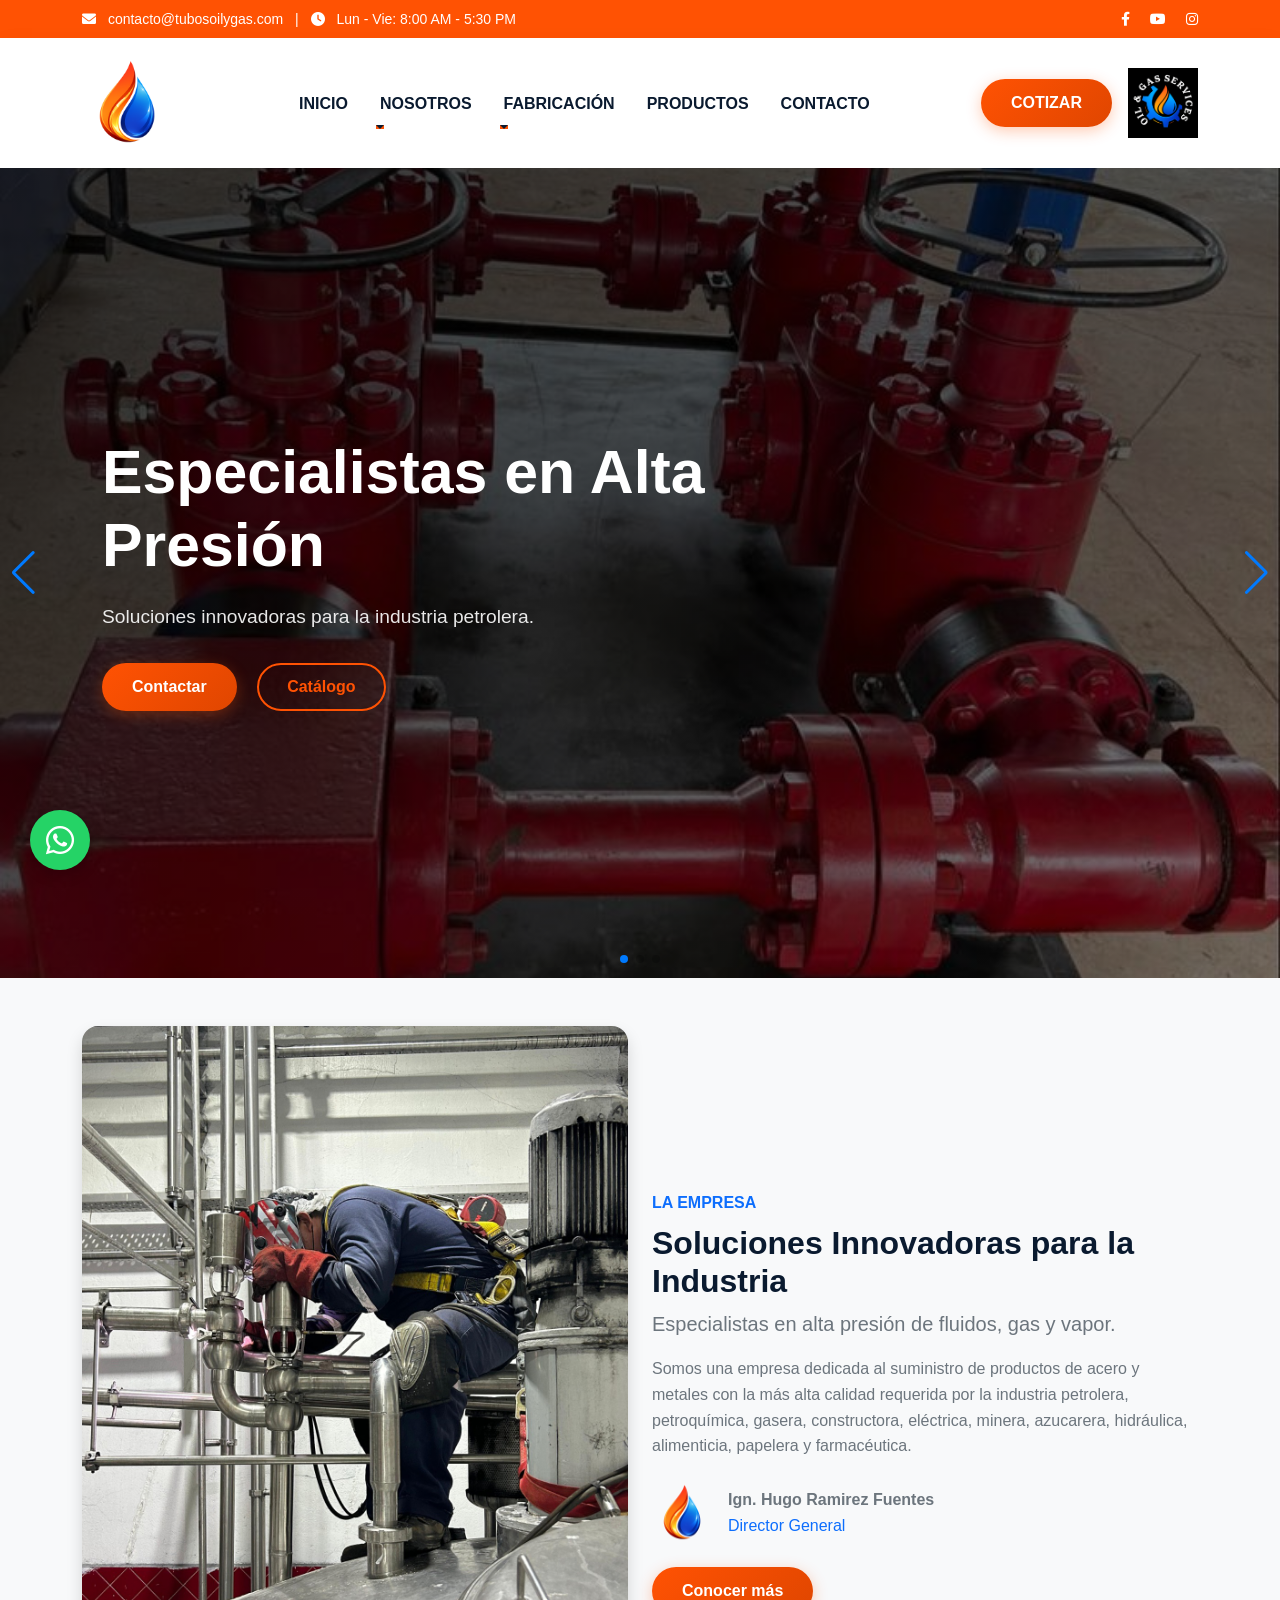
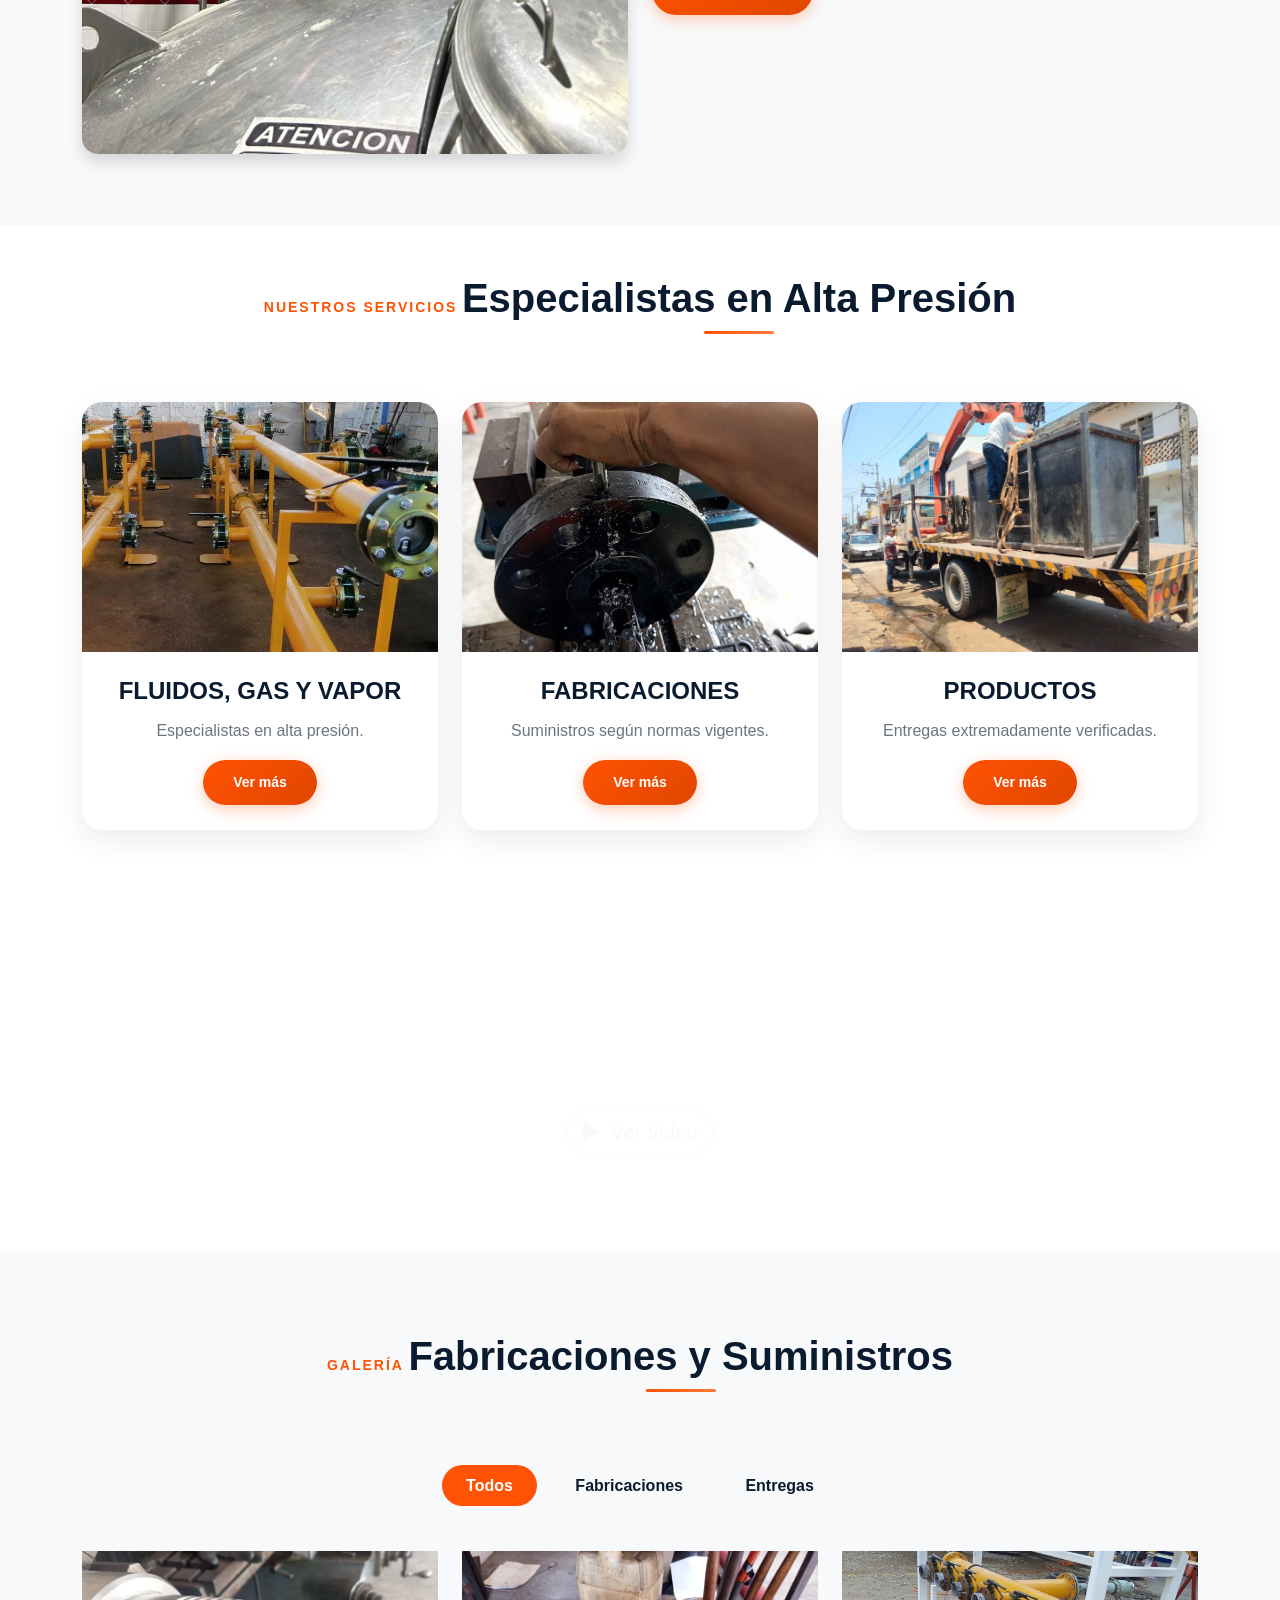
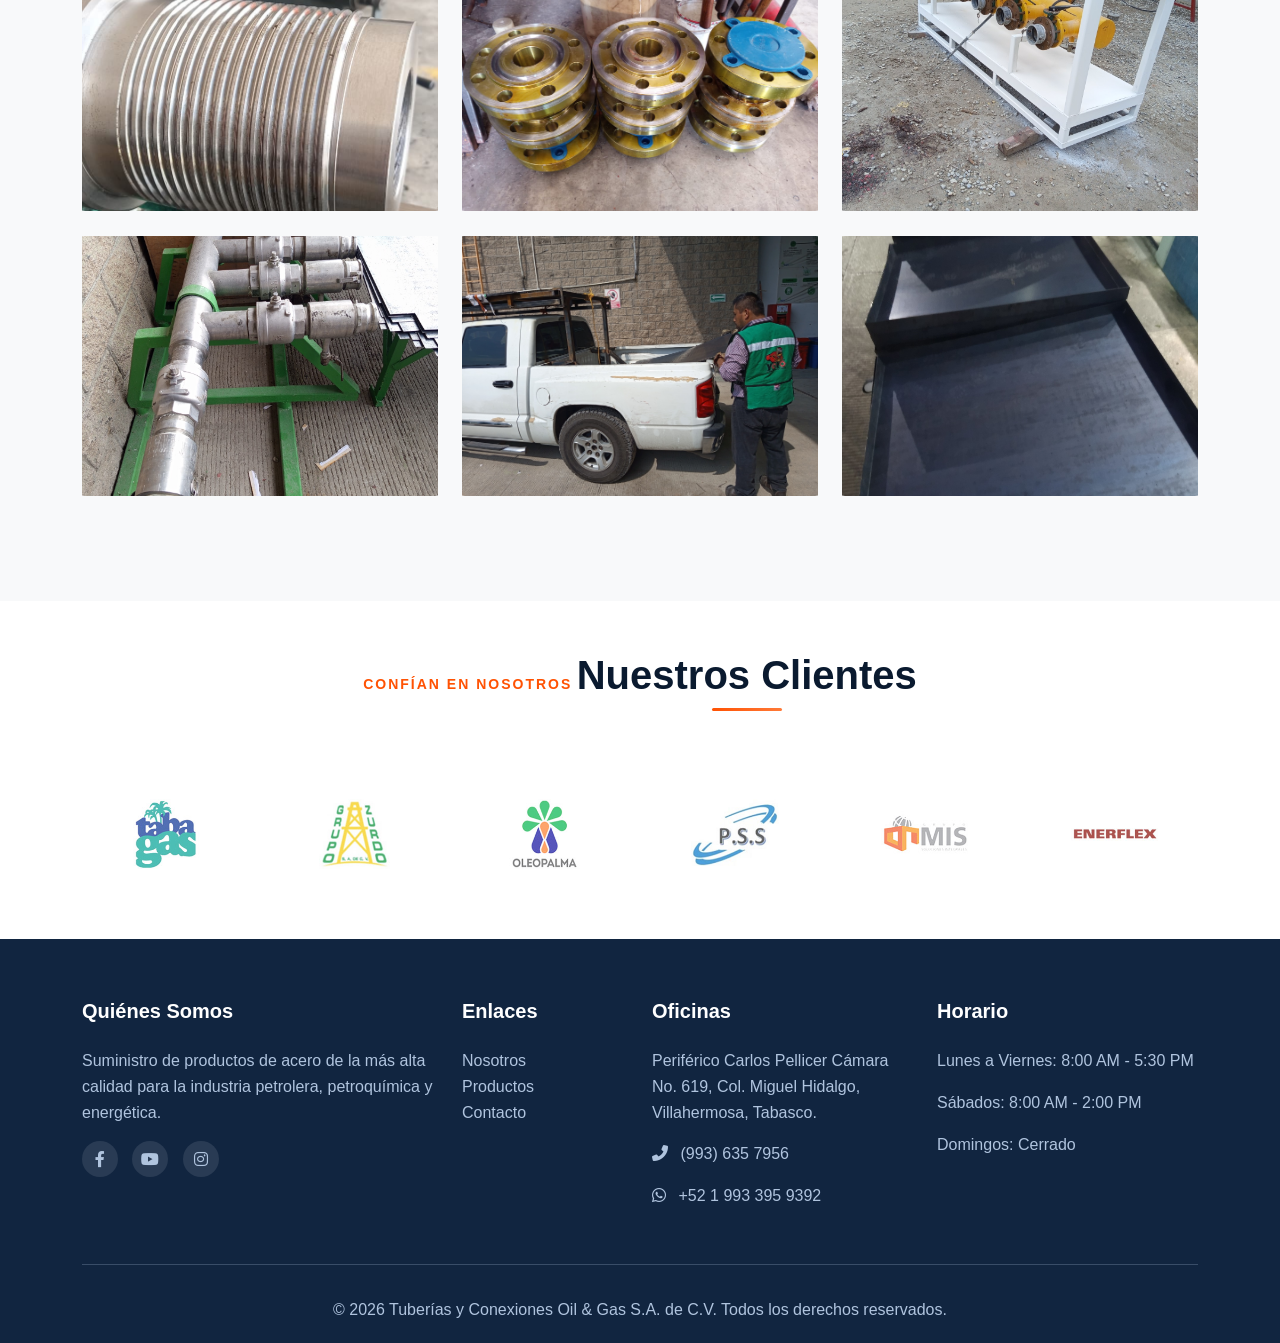
==== commit e5f74f85: "Centrado" ====
--- a/index.html
+++ b/index.html
@@ -44,7 +44,7 @@
             <span class="navbar-toggler-icon"></span>
         </button>
         <div class="collapse navbar-collapse" id="navbarNav">
-            <ul class="navbar-nav ms-auto">
+            <ul class="navbar-nav mx-auto">
                 <li class="nav-item"><a class="nav-link" href="index.html">INICIO</a></li>
                 
                 <li class="nav-item dropdown">
@@ -70,7 +70,7 @@
                 <li class="nav-item"><a class="nav-link" href="contacto.html">CONTACTO</a></li>
             </ul>
             <div class="d-flex align-items-center">
-                <a href="contacto.html" class="btn btn-primary-custom ms-lg-3 mt-3 mt-lg-0">COTIZAR</a>
+                <a href="contacto.html" class="btn btn-primary-custom">COTIZAR</a>
                 <img src="images/logo.png" alt="Logo Secundario" class="secondary-logo ms-3">
             </div>
         </div>
@@ -170,7 +170,6 @@
     </div>
 </div>
 
-
 <footer>
     <div class="container">
         <div class="row">
--- a/css/styles.css
+++ b/css/styles.css
@@ -130,10 +130,27 @@
     background: rgba(255,255,255,0.98);
     backdrop-filter: blur(5px);
 }
+
+
 .logo-img {
-    max-height: 65px;
-    transition: var(--transition);
-}
+    max-height: 90px;
+    transition: var(--transition);
+}
+
+.secondary-logo {
+    height: 70px;
+    width: auto;
+    transition: var(--transition);
+}
+
+.secondary-logo:hover {
+    transform: scale(1.05);
+}
+
+.navbar-nav {
+    align-items: center;
+}
+
 .navbar-nav .nav-link {
     font-weight: 600;
     color: var(--dark);
@@ -388,23 +405,11 @@
     .hero-content h1 { font-size: 2.2rem; }
     .section-title h2 { font-size: 1.8rem; }
     .navbar-main.scrolled { padding: 5px 0; }
-    .logo-img { max-height: 50px; }
-}
-.secondary-logo {
-    height: 50px;
-    width: auto;
-    transition: var(--transition);
-}
-
-.secondary-logo-link {
-    display: inline-block;
-    transition: var(--transition);
-}
-
-.secondary-logo-link:hover {
-    transform: scale(1.05);
-}
-
+    .logo-img { max-height: 65px; }
+    .secondary-logo { height: 45px; }
+}
+
+/* Ajustes responsivos para el menú centrado */
 @media (max-width: 991px) {
     .navbar-collapse .d-flex {
         flex-direction: column;
@@ -415,11 +420,15 @@
     .secondary-logo {
         margin-left: 0 !important;
         margin-top: 15px;
-        height: 45px;
     }
     
     .navbar-collapse .d-flex .btn {
         width: 100%;
         text-align: center;
     }
+    
+    .navbar-nav {
+        align-items: center;
+        width: 100%;
+    }
 }
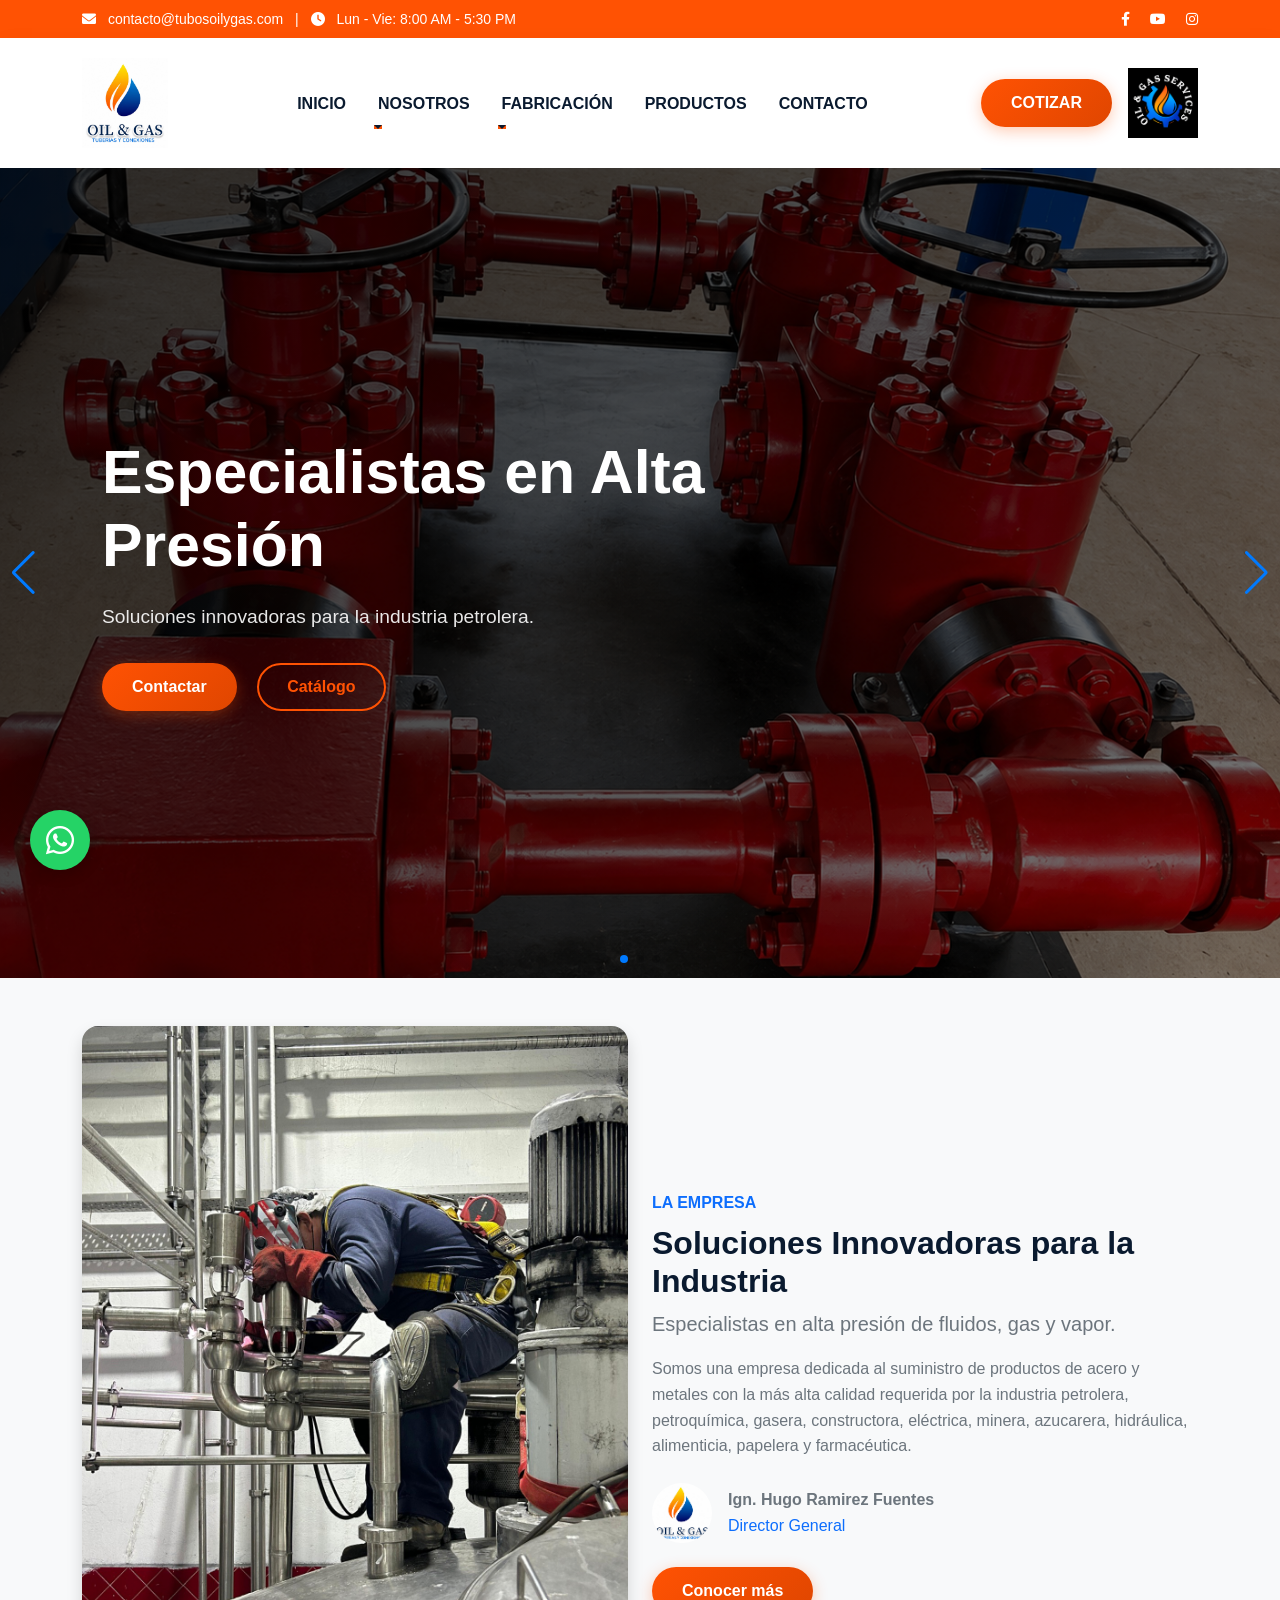
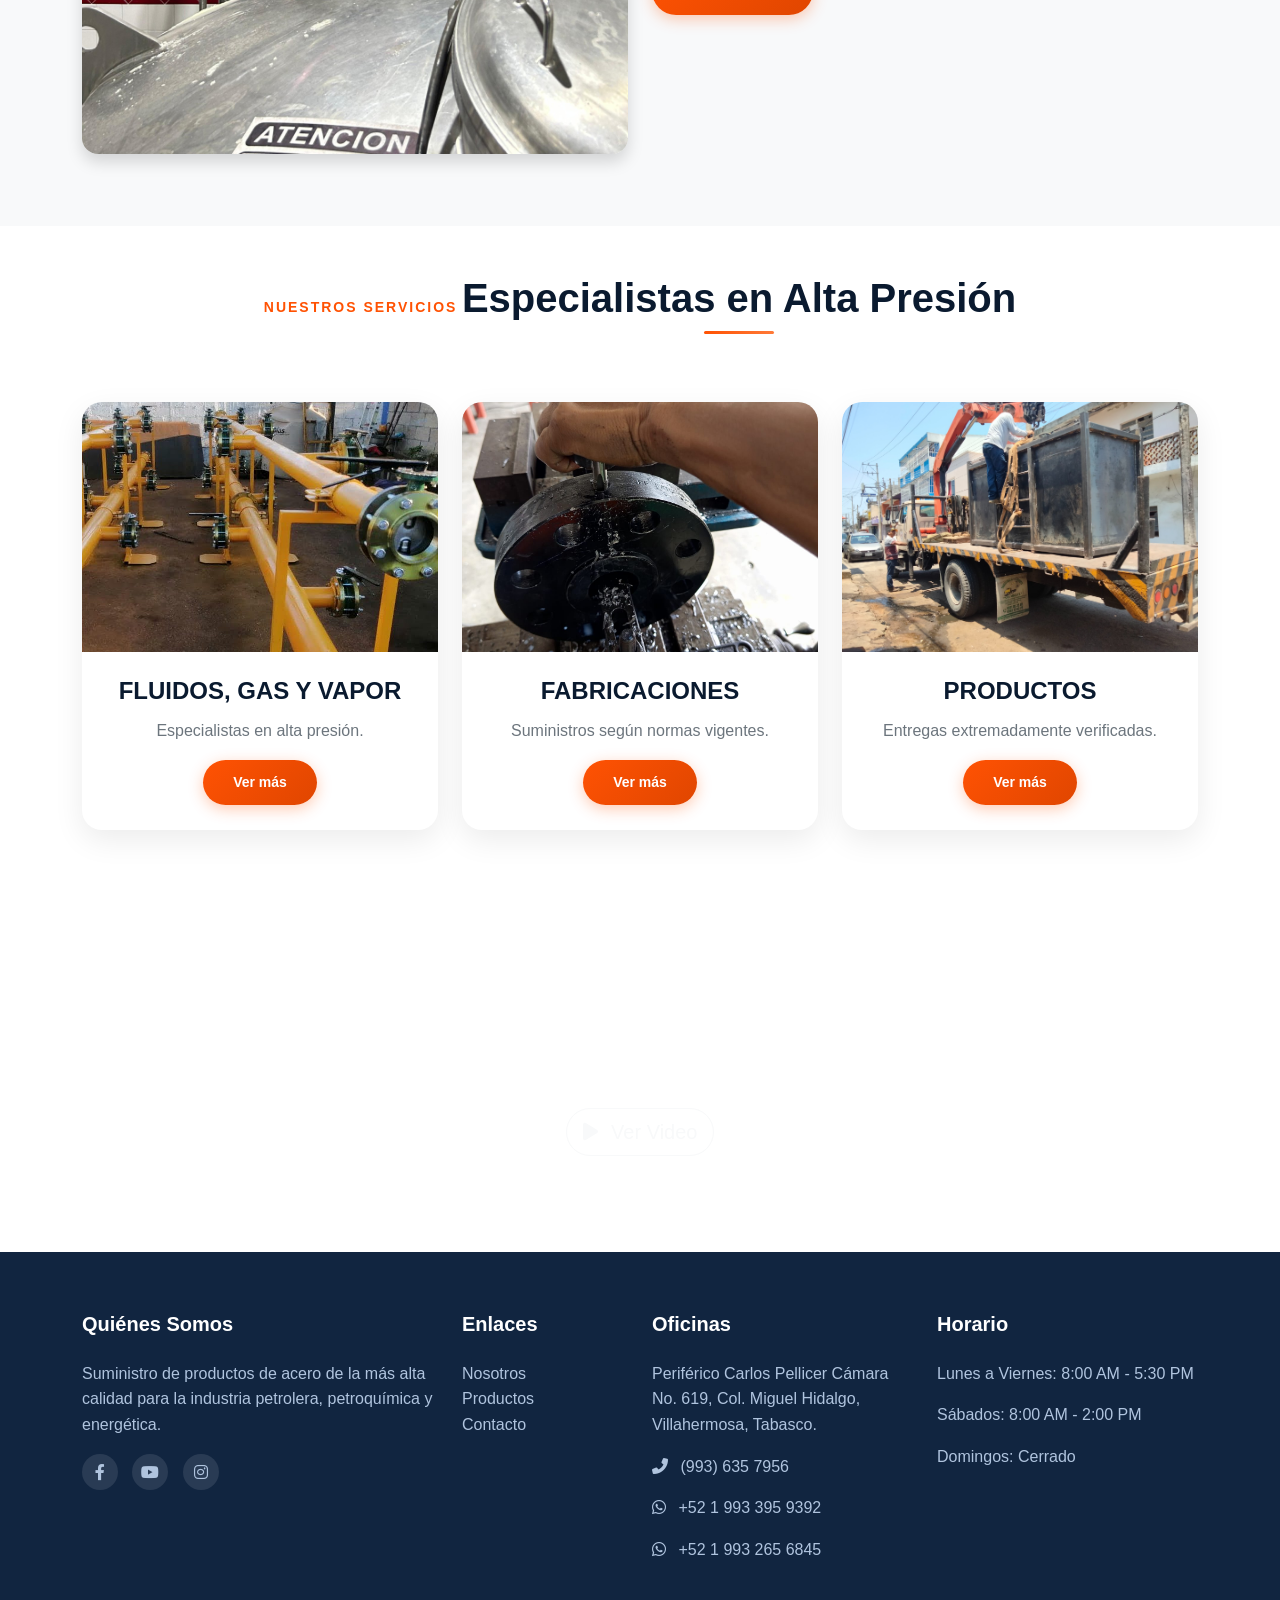
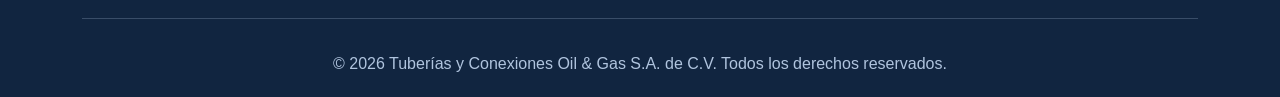
==== commit edd25ddc: "Version 2.7" ====
--- a/index.html
+++ b/index.html
@@ -128,30 +128,6 @@
     </div>
 </section>
 
-<section class="gallery-section">
-    <div class="container">
-        <div class="section-title">
-            <span class="subtitle">Galería</span>
-            <h2>Fabricaciones y Suministros</h2>
-        </div>
-        <div class="gallery-filter">
-            <button class="filter-btn active" data-filter="all">Todos</button>
-            <button class="filter-btn" data-filter="fabricacion">Fabricaciones</button>
-            <button class="filter-btn" data-filter="entrega">Entregas</button>
-        </div>
-        <div class="row" id="galleryGrid"></div>
-    </div>
-</section>
-
-<section class="client-logos">
-    <div class="container">
-        <div class="section-title">
-            <span class="subtitle">Confían en nosotros</span>
-            <h2>Nuestros Clientes</h2>
-        </div>
-        <div class="row justify-content-center" id="clientsRow"></div>
-    </div>
-</section>
 
 <div class="modal fade" id="pdfModal" tabindex="-1" aria-hidden="true">
     <div class="modal-dialog modal-xl modal-dialog-centered">
@@ -195,6 +171,7 @@
                 <p>Periférico Carlos Pellicer Cámara No. 619, Col. Miguel Hidalgo, Villahermosa, Tabasco.</p>
                 <p><i class="fas fa-phone-alt me-2"></i> (993) 635 7956</p>
                 <p><i class="fab fa-whatsapp me-2"></i> +52 1 993 395 9392</p>
+                <p><i class="fab fa-whatsapp me-2"></i> +52 1 993 265 6845</p>
             </div>
             <div class="col-lg-3 mb-4">
                 <h5>Horario</h5>
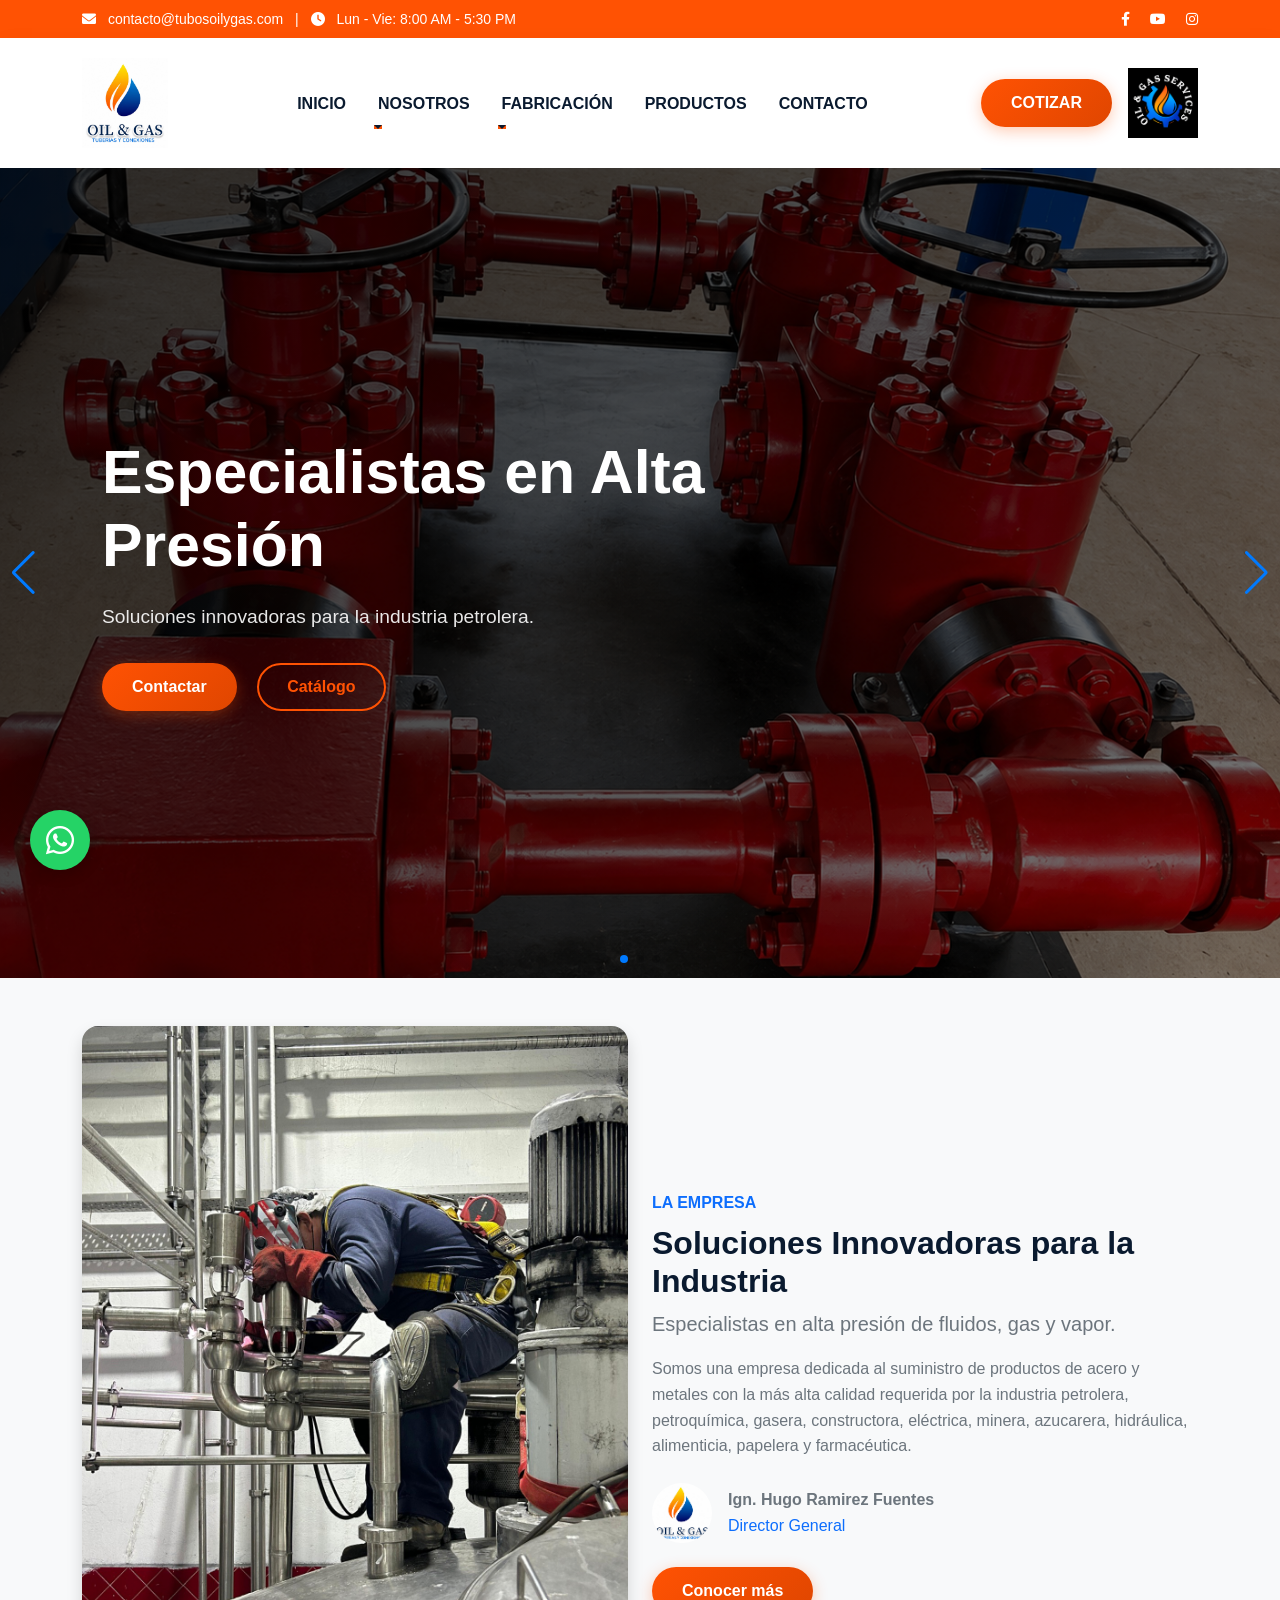
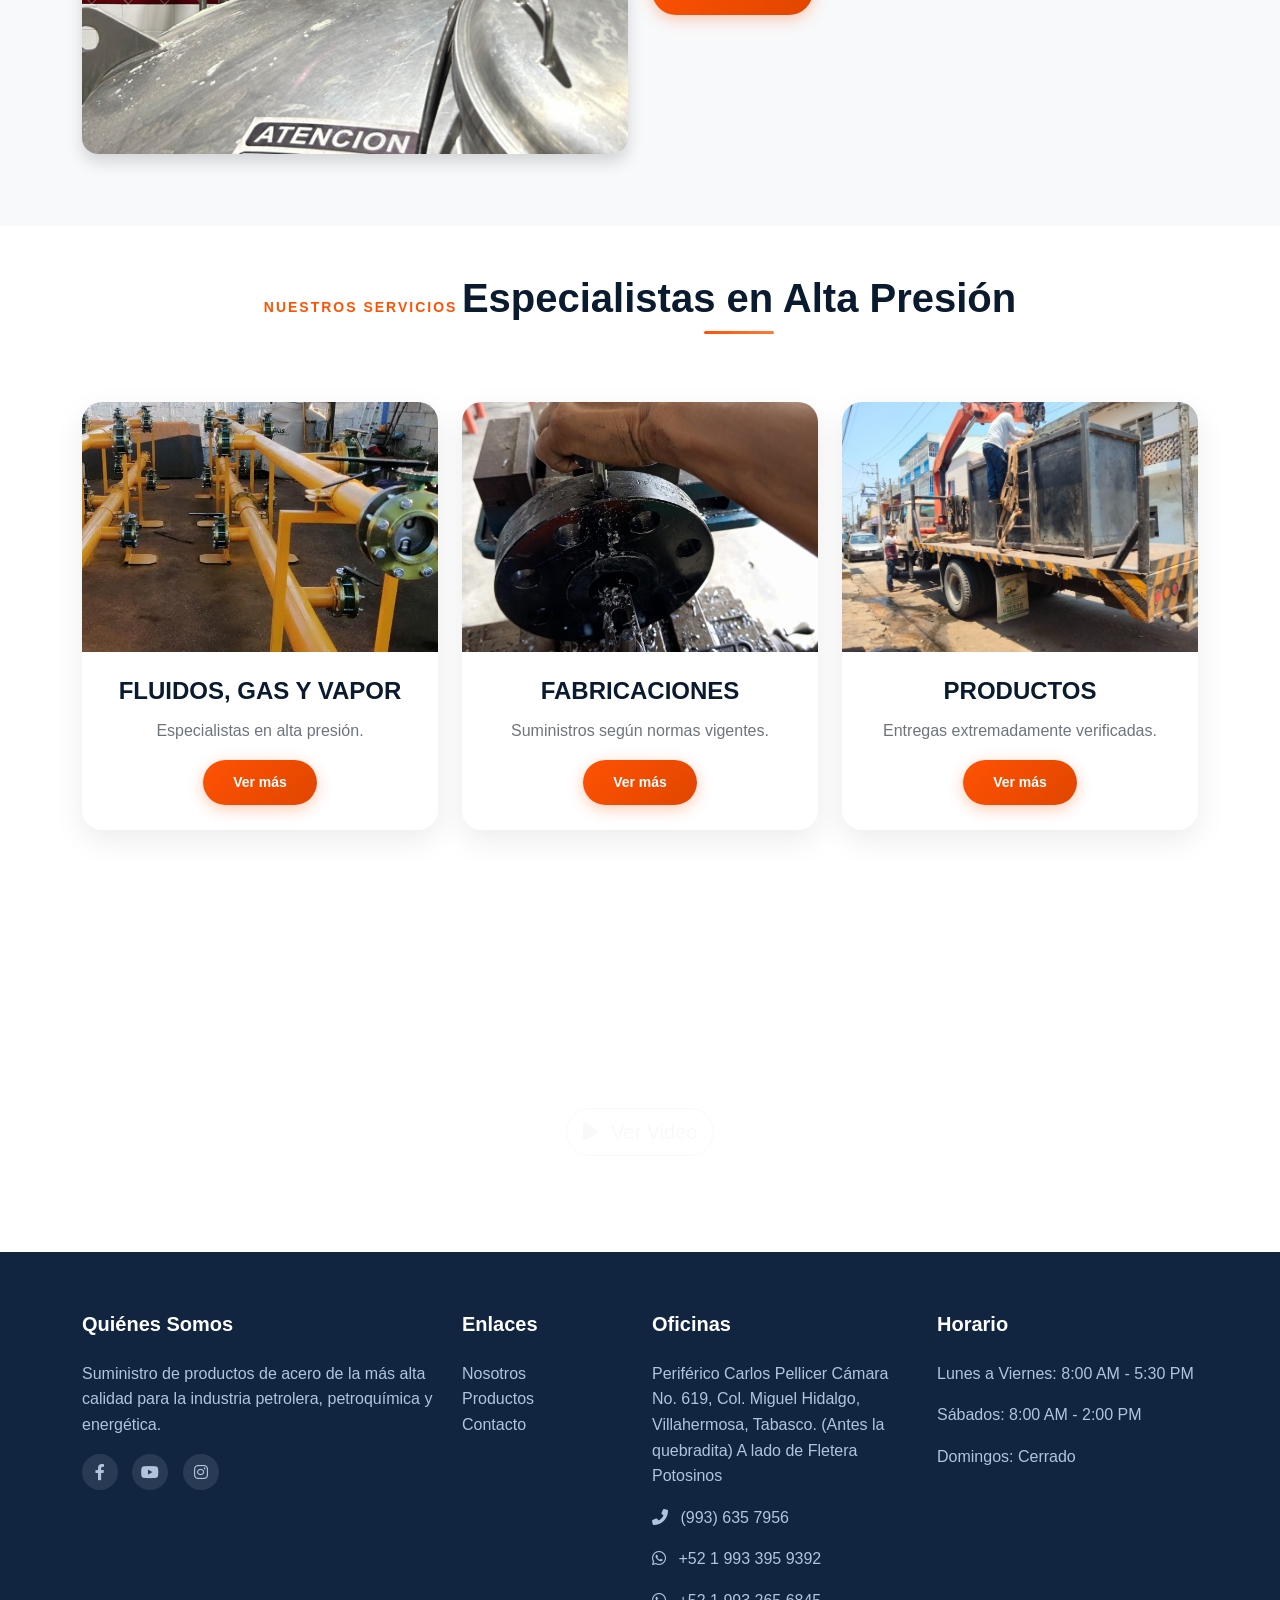
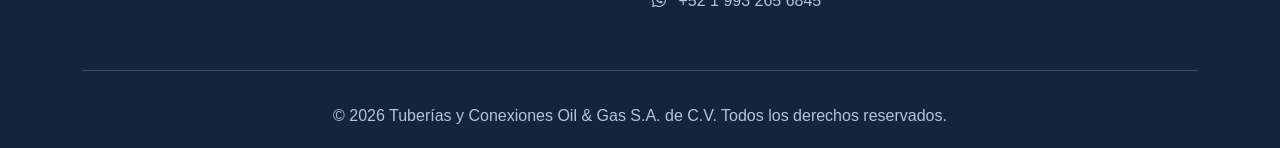
==== commit 05352a46: "Version 2.8" ====
--- a/index.html
+++ b/index.html
@@ -168,7 +168,7 @@
             </div>
             <div class="col-lg-3 mb-4">
                 <h5>Oficinas</h5>
-                <p>Periférico Carlos Pellicer Cámara No. 619, Col. Miguel Hidalgo, Villahermosa, Tabasco.</p>
+                <p>Periférico Carlos Pellicer Cámara No. 619, Col. Miguel Hidalgo, Villahermosa, Tabasco. (Antes la quebradita) A lado de Fletera Potosinos</p>
                 <p><i class="fas fa-phone-alt me-2"></i> (993) 635 7956</p>
                 <p><i class="fab fa-whatsapp me-2"></i> +52 1 993 395 9392</p>
                 <p><i class="fab fa-whatsapp me-2"></i> +52 1 993 265 6845</p>
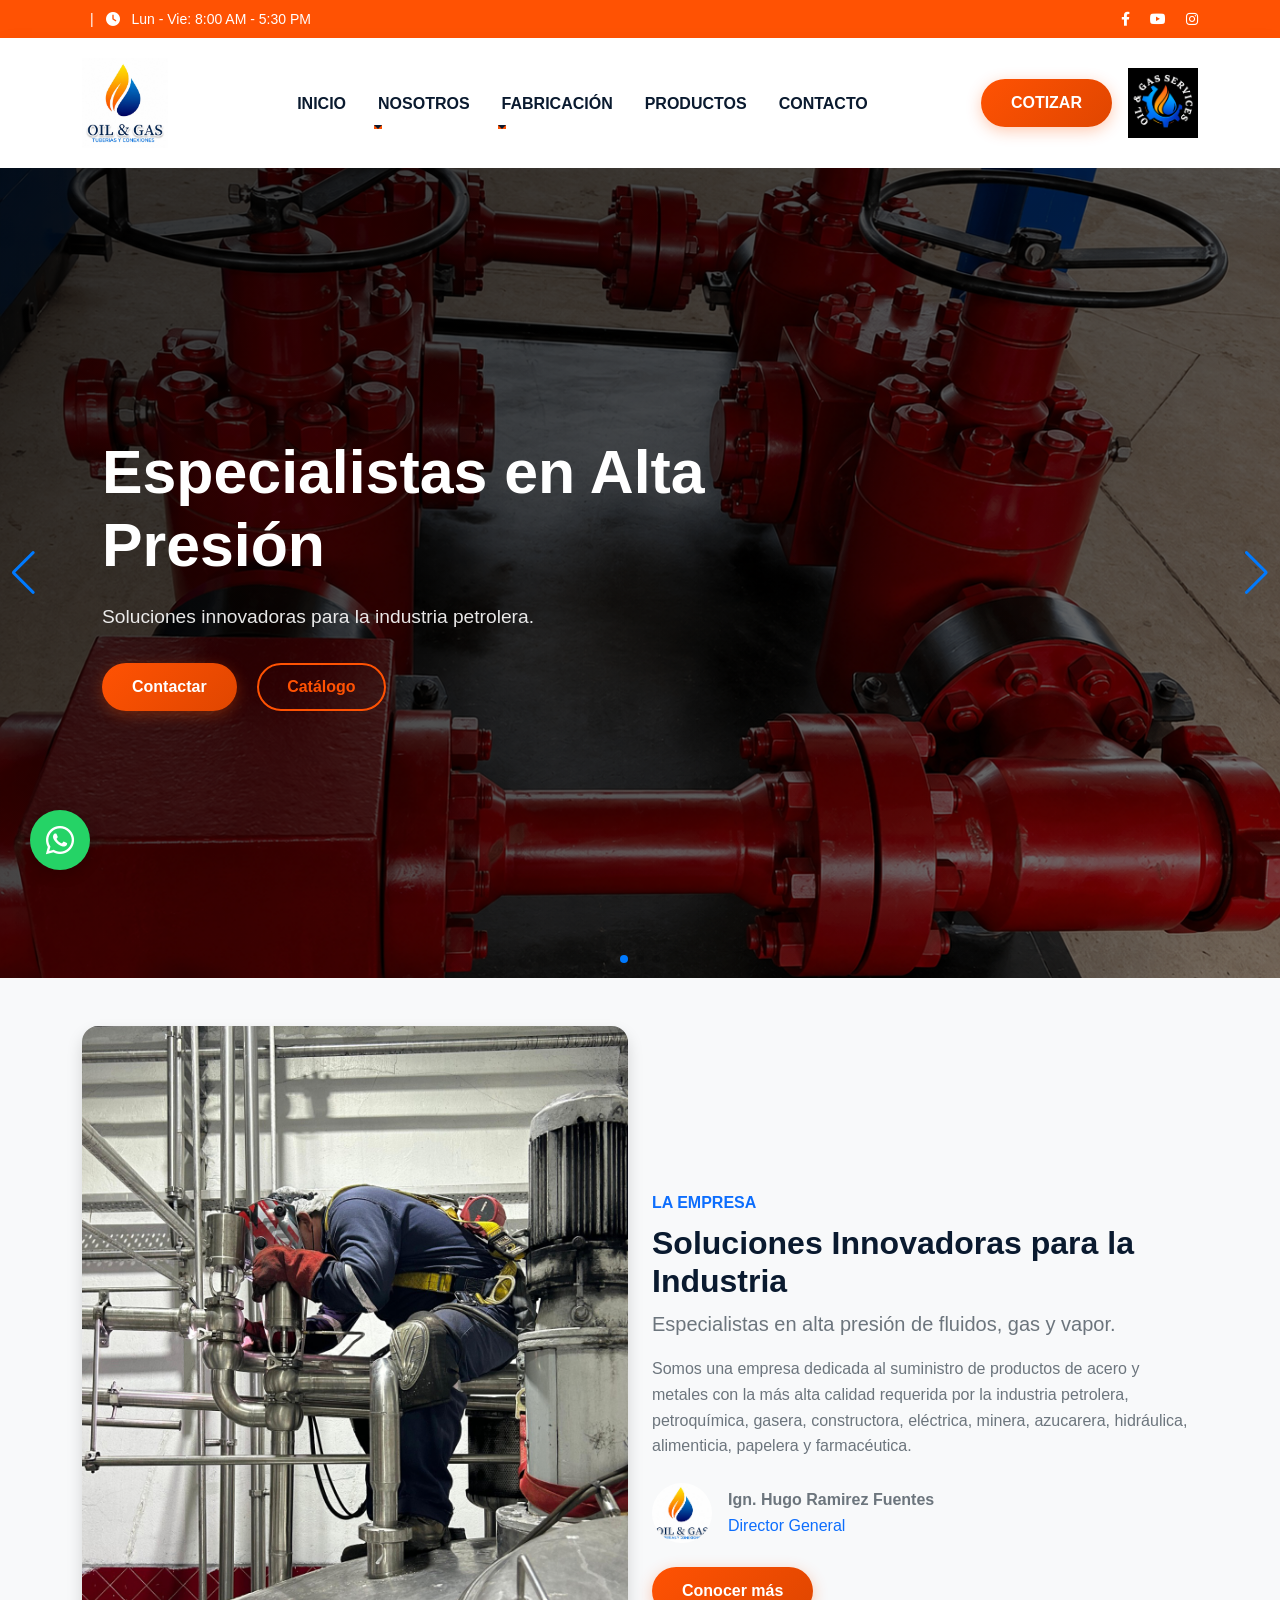
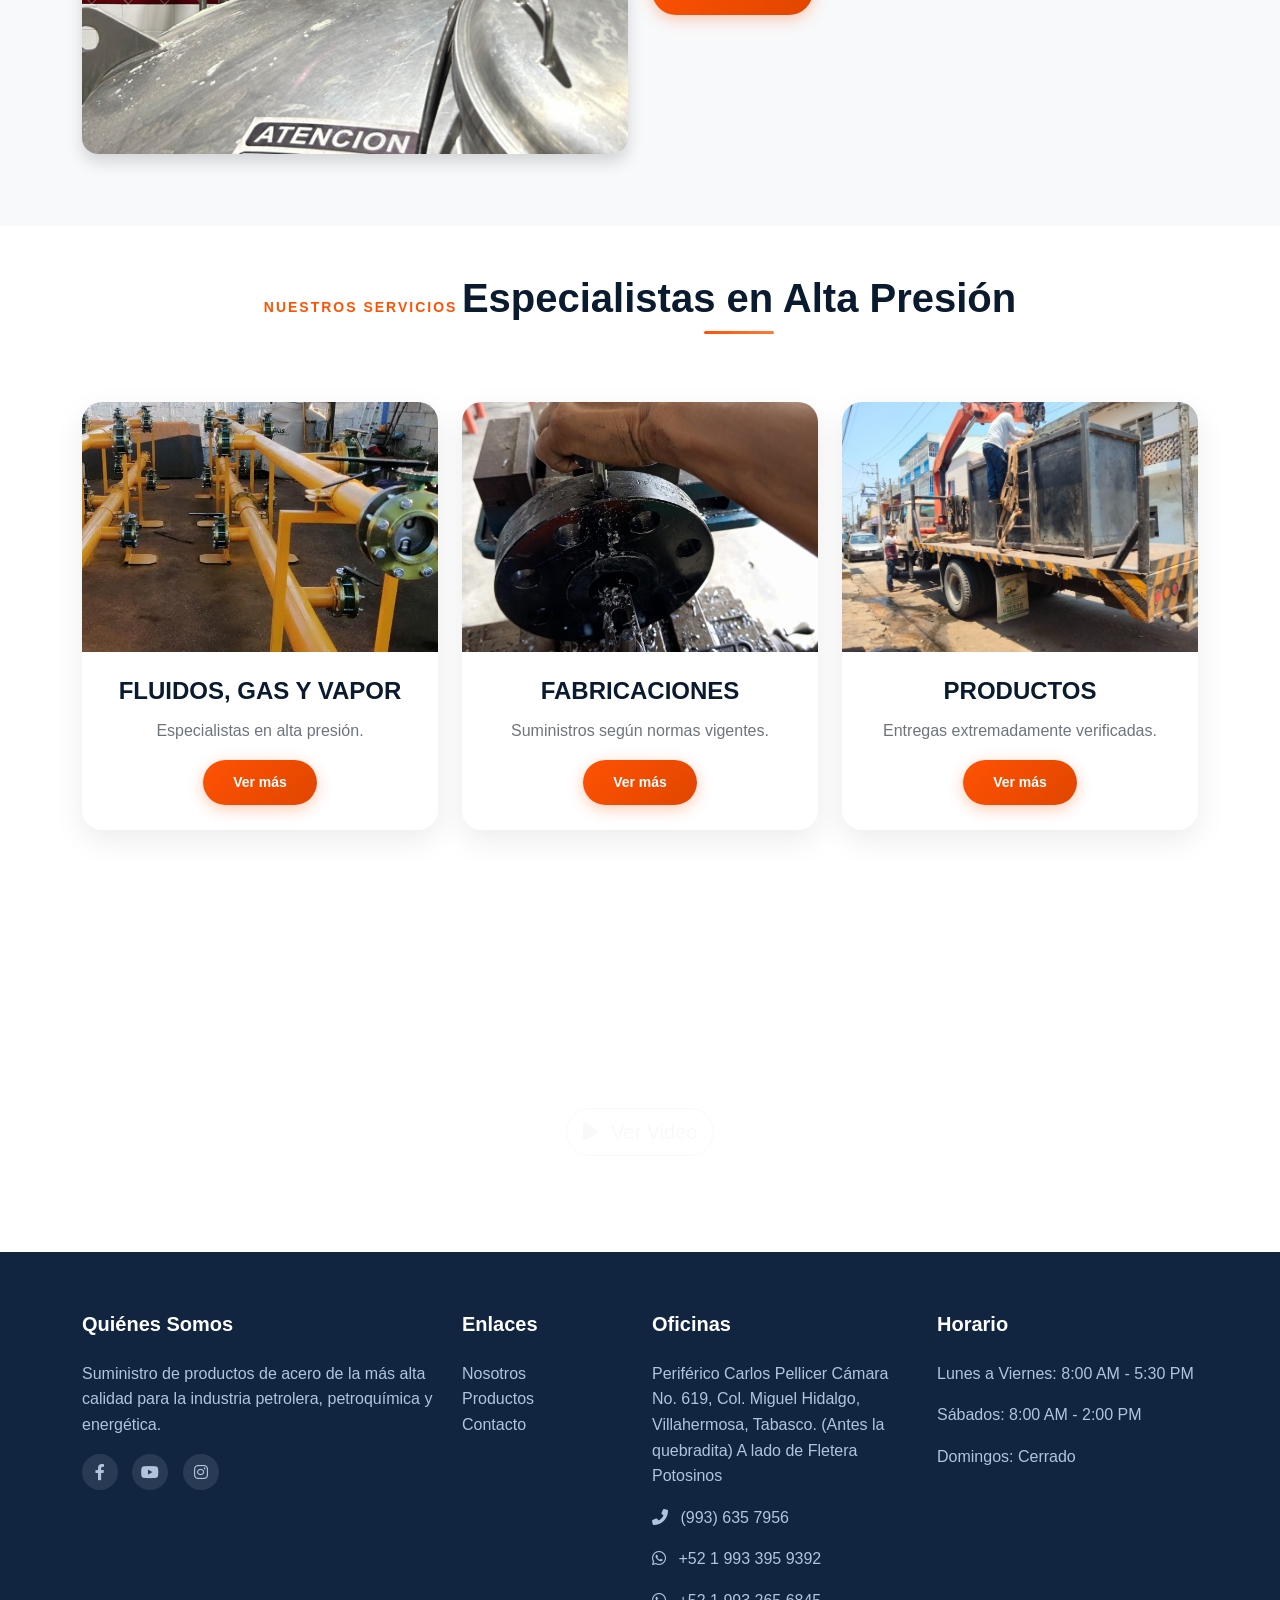
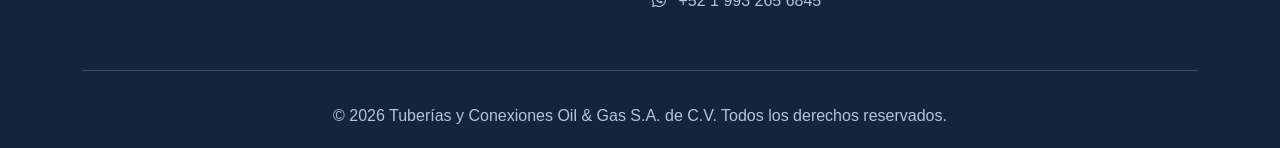
==== commit c71278fd: "Version 2.9" ====
--- a/index.html
+++ b/index.html
@@ -22,7 +22,6 @@
     <div class="container">
         <div class="row align-items-center">
             <div class="col-md-6 text-center text-md-start">
-                <i class="fas fa-envelope me-2"></i> contacto@tubosoilygas.com
                 <span class="mx-2">|</span>
                 <i class="fas fa-clock me-2"></i> Lun - Vie: 8:00 AM - 5:30 PM
             </div>
